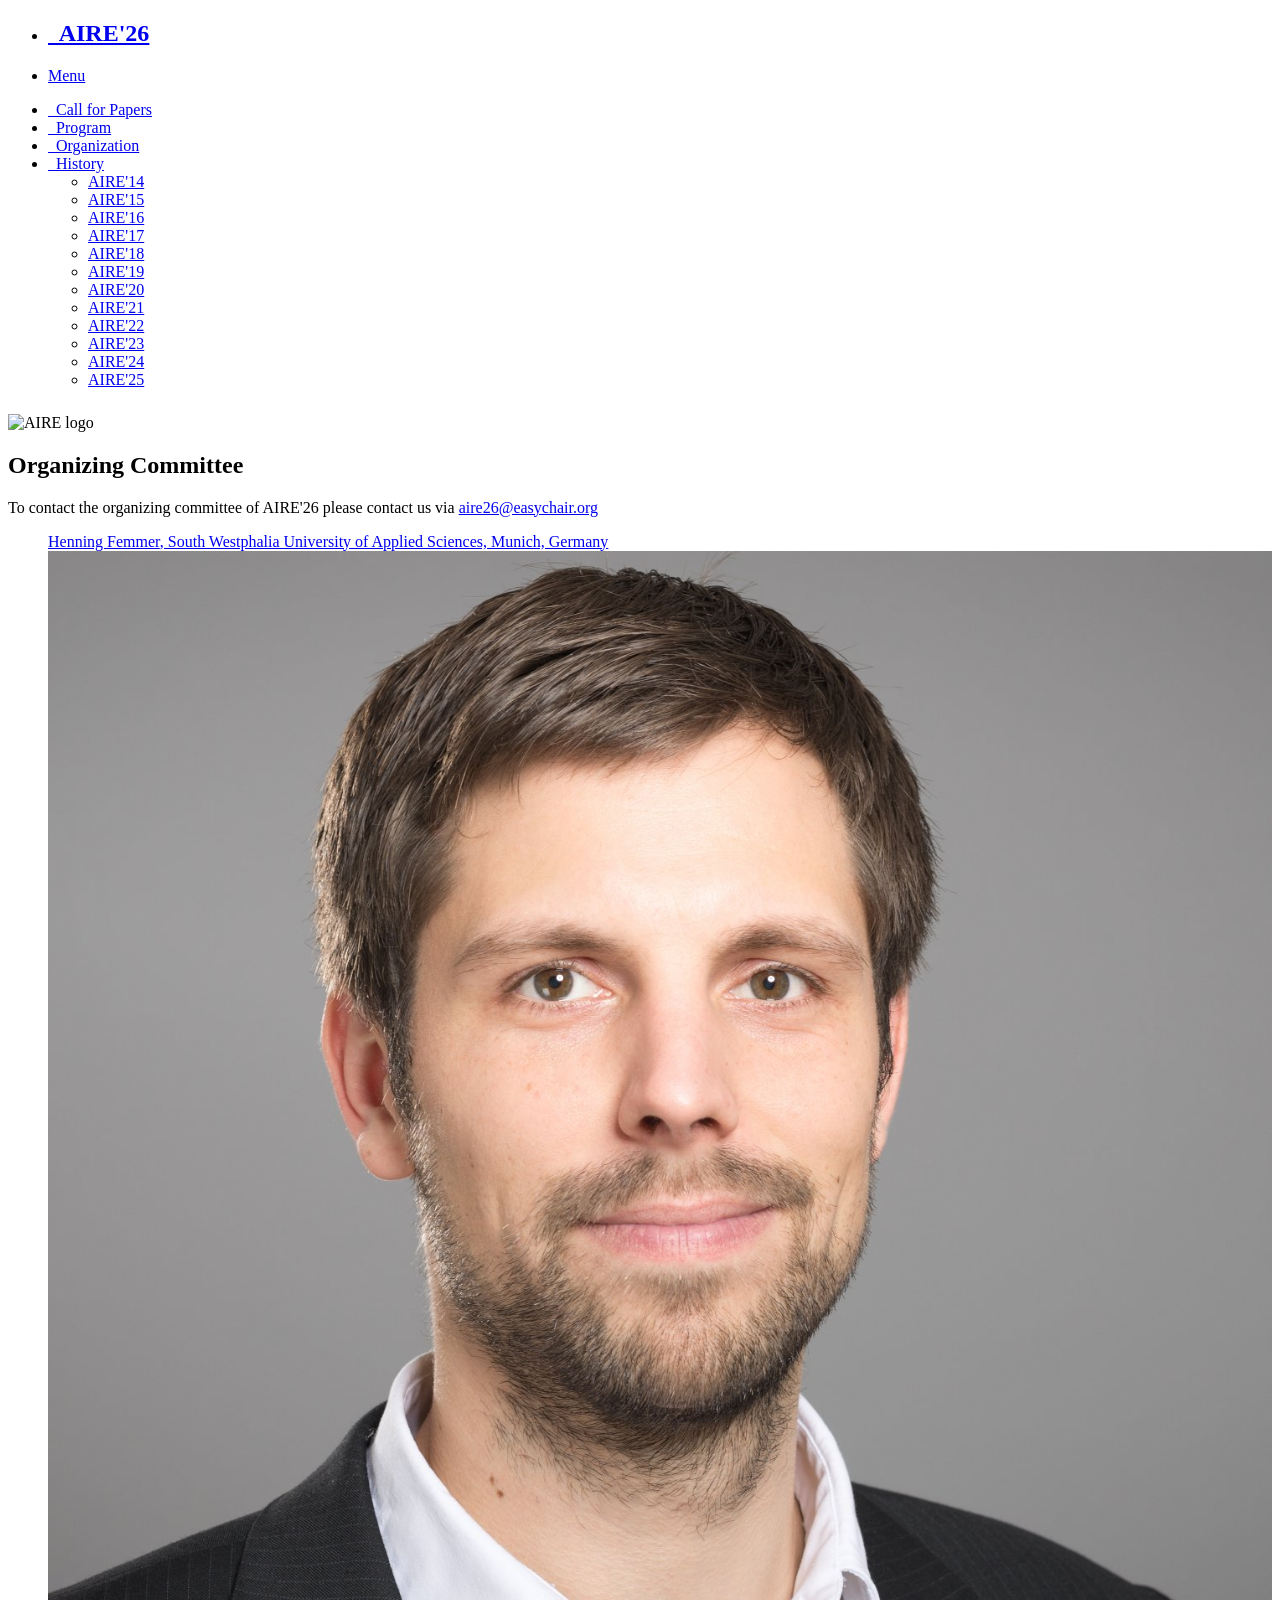
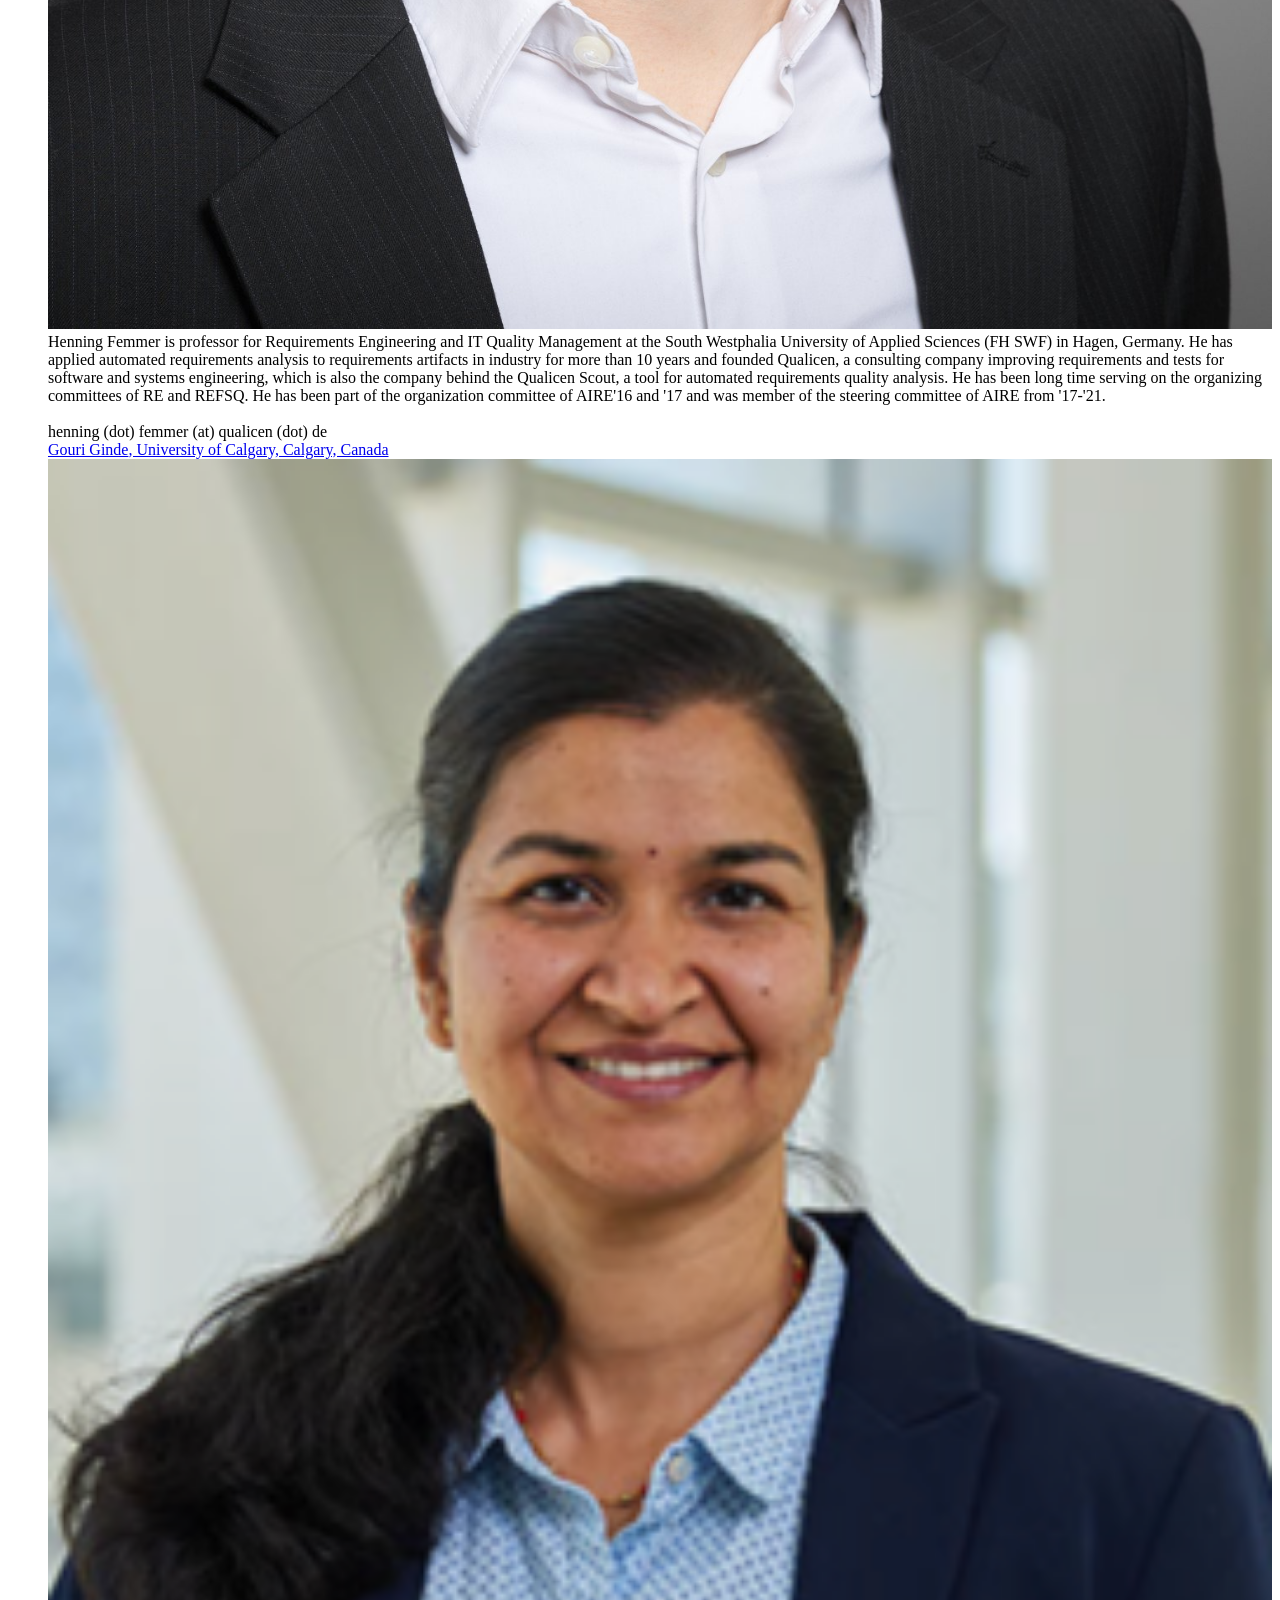
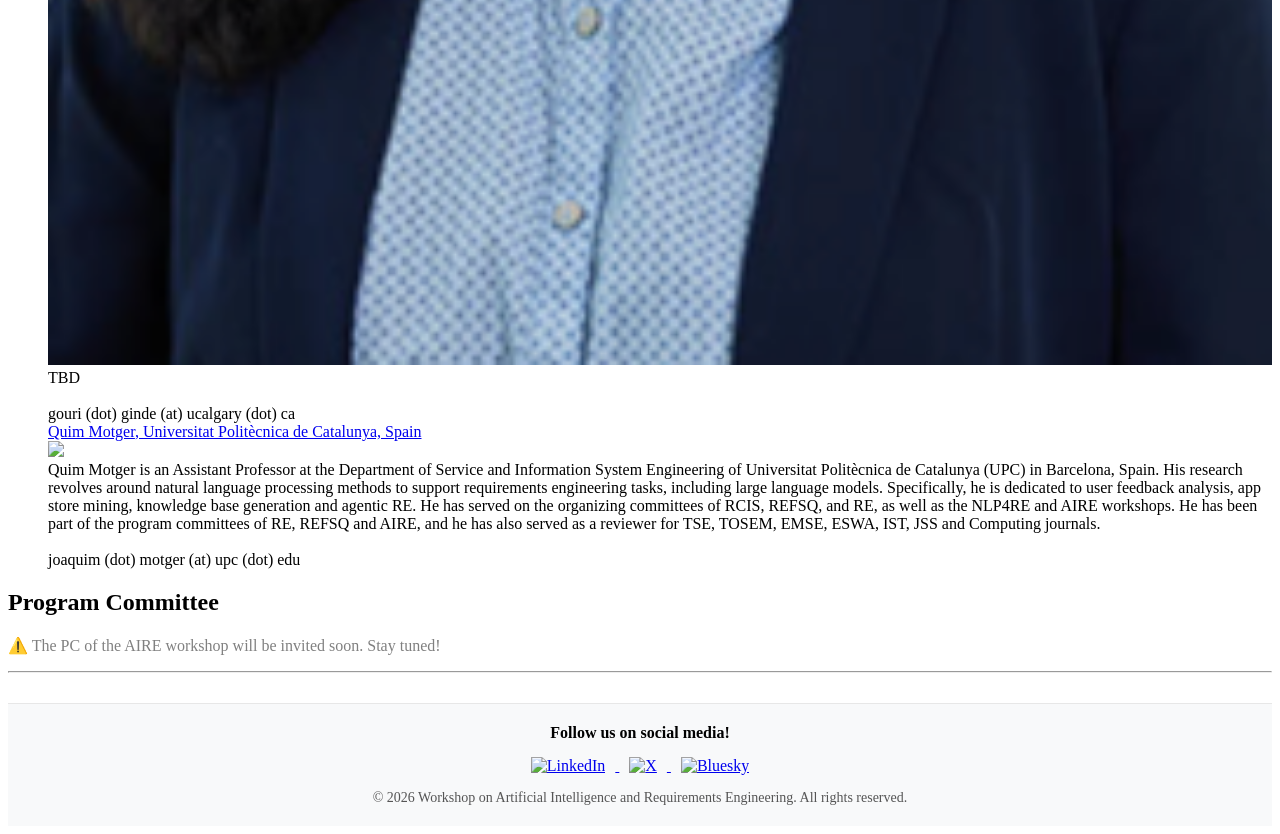
==== docs/organization.html @ 304548b9 "update info to AIRE 26" ====
<!doctype html>
<html lang="en">

<head>
  <meta charset="utf-8" />
  <meta name="viewport" content="width=device-width, initial-scale=1.0" />
  <title>AIRE'26: Twelfth International Workshop on Artificial Intelligence and Requirements Engineering</title>
  <link rel="stylesheet" href="css/foundation.css" />
  <link rel="stylesheet" href="css/foundation-icons.css" />
  <link rel="stylesheet" href="css/aire.css" />
  <script language="JavaScript">
    function mail() {
      var username = "aire26";
      var hostname = "easychair.org";
      var linktext = username + "@" + hostname;
      document.write("<a href='" + "mail" + "to:" + username + "@" + hostname + "'>" + linktext + "</a>");
    }
  </script>
</head>

<body>
  <nav class="row top-bar" data-topbar style="margin-bottom:25px;">
    <ul class="title-area">
      <li class="name">
        <h1><a href="index.html"><i class="fi-home"></i>&nbsp;&nbsp;AIRE'26</a></h1>
      </li>
      <li class="toggle-topbar menu-icon"><a href="#">Menu</a></li>
    </ul>

    <section class="top-bar-section">
      <ul class="right">
        <li class="active"><a href="paper.html"><i class="fi-page-edit"></i>&nbsp;&nbsp;Call for Papers</a></li>
        <li class="active"><a href="program.html"><i class="fi-projection-screen"></i>&nbsp;&nbsp;Program</a></li>
        <li class="active"><a href="organization.html"><i class="fi-torsos-all"></i>&nbsp;&nbsp;Organization</a></li>
        <li class="has-dropdown"><a href="#"><i class="fi-link"></i>&nbsp;&nbsp;History</a>
          <ul class="dropdown">
            <li class="active"><a href="http://sarec.nd.edu/ai4re/index.html" target="_blank">AIRE'14</a></li>
            <li class="active"><a href="http://sarec.nd.edu/aire15/index.html" target="_blank">AIRE'15</a></li>
            <li class="active"><a href="https://aire-ws.github.io/aire16/" target="_blank">AIRE'16</a></li>
            <li class="active"><a href="https://aire-ws.github.io/aire17/" target="_blank">AIRE'17</a></li>
            <li class="active"><a href="https://aire-ws.github.io/aire18/" target="_blank">AIRE'18</a></li>
            <li class="active"><a href="https://aire-ws.github.io/aire19/" target="_blank">AIRE'19</a></li>
            <li class="active"><a href="https://aire-ws.github.io/aire20/" target="_blank">AIRE'20</a></li>
            <li class="active"><a href="https://aire-ws.github.io/aire21/" target="_blank">AIRE'21</a></li>
            <li class="active"><a href="https://aire-ws.github.io/aire22/" target="_blank">AIRE'22</a></li>
            <li class="active"><a href="https://aire-ws.github.io/aire23/" target="_blank">AIRE'23</a></li>
            <li class="active"><a href="https://aire-ws.github.io/aire24/" target="_blank">AIRE'24</a></li>
            <li class="active"><a href="https://aire-ws.github.io/aire25/" target="_blank">AIRE'25</a></li>

          </ul>
        </li>
      </ul>
    </section>
  </nav>

  <div class="row">
    <div class="large-4 medium-7 columns">
      <img src="img/AIRE_1.png" alt="AIRE logo" />
    </div>


    <div class="large-8 medium-8 columns">
      <h2>Organizing Committee</h2>
	    <p>To contact the organizing committee of AIRE'26 please contact us via <script type="text/javascript">mail();</script></p>
      <dl class="accordion" data-accordion>
        
        <dd>
          <a href="#board1"><span class="name">Henning Femmer</span>, South Westphalia University of Applied Sciences, Munich, Germany</a>
          <div id="board1" class="content">
            <div class="row">
              <div class="large-4 medium-4 columns">
                <img src="img/femmer.jpg" width="100%" />
              </div>
              <div class="large-8 medium-8 columns">
                Henning Femmer is professor for Requirements Engineering and IT Quality Management at the South Westphalia University of Applied Sciences (FH SWF) in Hagen, Germany. He has applied automated requirements analysis to requirements artifacts in industry for more than 10 years and founded Qualicen, a consulting company improving requirements and tests for software and systems engineering, which is also the company behind the Qualicen Scout, a tool for automated requirements quality analysis. He has been long time serving on the organizing committees of RE and REFSQ. He has been part of the organization committee of AIRE'16 and '17 and was member of the steering committee of AIRE from '17-'21. 
                <br><br>
                <i class="fi-mail"></i> henning (dot) femmer (at) qualicen (dot) de</a>
              </div>
            </div>
          </div>
        </dd>

	<dd>
          <a href="#board2"><span class="name">Gouri Ginde</span>, University of Calgary, Calgary, Canada</a>
          <div id="board2" class="content">
            <div class="row">
              <div class="large-4 medium-4 columns">
                <img src="img/ginde.png" width="100%">
              </div>
              <div class="large-8 medium-8 columns">
                TBD
                <br><br>
                <i class="fi-mail"></i> gouri (dot) ginde (at) ucalgary (dot) ca
              </div>
            </div>
          </div>
        </dd>

	<dd>
          <a href="#board3"><span class="name">Quim Motger</span>, Universitat Politècnica de Catalunya, Spain</a>
          <div id="board3" class="content">
            <div class="row">
              <div class="large-4 medium-4 columns">
                <img src="img/quim-motger.jpg" width="100%" />
              </div>
              <div class="large-8 medium-8 columns">
                Quim Motger is an Assistant Professor at the Department of Service and Information System Engineering of Universitat Politècnica de Catalunya (UPC) in Barcelona, Spain. His research revolves around natural language processing methods to support requirements engineering tasks, including large language models. Specifically, he is dedicated to user feedback analysis, app store mining, knowledge base generation and agentic RE. He has served on the organizing committees of RCIS, REFSQ, and RE, as well as the NLP4RE and AIRE workshops. He has been part of the program committees of RE, REFSQ and AIRE, and he has also served as a reviewer for TSE, TOSEM, EMSE, ESWA, IST, JSS and Computing journals. 
                <br><br>
                <i class="fi-mail"></i> joaquim (dot) motger (at) upc (dot) edu</a>
              </div>
            </div>
          </div>
        </dd>

      </dl>

      <h2>Program Committee </h2>

      <p style="color:grey;">⚠️ The PC of the AIRE workshop will be invited soon. Stay tuned!</p>

      <!--p style="color: grey; font-style: italic;">The program committee will be announced soon. Stay tuned!</p-->

      <!--dl class="accordion-like-list" data-accordion>
      <dd><span class="name">Tobias Hey</span>, Karlsruhe Institute of Technology (KIT), Germany</dd>
      <dd><span class="name">Muhammad Abbas</span>, RISE Research Institutes of Sweden, Sweden</dd>
      <dd><span class="name">Parisa Elahidoost</span>, fortiss, Germany</dd>
      <dd><span class="name">Marc Oriol</span>, Universitat Politècnica de Catalunya, Spain</dd>
      <dd><span class="name">Saad Ezzini</span>, King Fahd University of Petroleum and Minerals, Saudi Arabia</dd>
      <dd><span class="name">Fabiano Dalpiaz</span>, Utrecht University, Netherlands</dd>
      <dd><span class="name">Andreas Vogelsang</span>, University of Cologne, Germany</dd>
      <dd><span class="name">Travis Breaux</span>, Carnegie Mellon University, USA</dd>
      <dd><span class="name">Vijayanta Jain</span>, University of Maine, USA</dd>
      <dd><span class="name">Maleknaz Nayebi</span>, York University, Canada</dd>
      <dd><span class="name">Neil Ernst</span>, University of Victoria, Canada</dd>
      <dd><span class="name">Sai Teja Peddinti</span>, New York University, Polytechnic School of Engineering, USA</dd>
      <dd><span class="name">Xavier Franch</span>, Universitat Politècnica de Catalunya, Spain</dd>
      <dd><span class="name">Sara Haghighi</span>, University of Maine, USA</dd>
      <dd><span class="name">José Raúl Romero</span>, University of Cordoba, Spain</dd>
      <dd><span class="name">Waleed Abdeen</span>, Blekinge Institute of Technology, Sweden</dd>
      <dd><span class="name">Seok-Won Lee</span>, Ajou University, South Korea</dd>
      <dd><span class="name">Henning Femmer</span>, South Westphalia University of Applied Sciences, Germany</dd>
      <dd><span class="name">Ashley van Can</span>, Utrecht University, Netherlands</dd>
      </dl-->
      <!--p>In case you are also interested in serving as a program committee member, reach out to us via
        <script type="text/javascript">mail();</script>.
    </p-->
    </div>
  </div>
  <hr>
  <footer style="background-color:#f8f9fa;padding:20px;text-align:center;border-top:1px solid #e7e7e7;margin-top:30px;">
	  <div style="margin-bottom:15px;">
	    <span style="font-size:16px;font-weight:bold;">Follow us on social media!</span>
	  </div>
	  <div style="margin-bottom:15px;">
	    <a href="https://www.linkedin.com/company/106103729/" target="_blank">
	      <img src="img/linkedin-logo.webp" alt="LinkedIn" style="height:30px;margin:0 10px;">
	    </a>
	    <a href="https://x.com/AIRE_WS" target="_blank">
	      <img src="img/x-logo.png" alt="X" style="height:30px;margin:0 10px;">
	    </a>
	    <a href="https://bsky.app/profile/aire-ws.bsky.social" target="_blank">
	      <img src="img/bluesky-logo.png" alt="Bluesky" style="height:30px;margin:0 10px;">
	    </a>
	  </div>
	  <div style="font-size:14px;color:#555;">
	    &copy; 2026 Workshop on Artificial Intelligence and Requirements Engineering. All rights reserved.
	  </div>
	</footer>
  <script src="js/vendor/jquery.js"></script>
  <script src="js/foundation.min.js"></script>
  <script>
    $(document).foundation();
  </script>
</body>

</html>
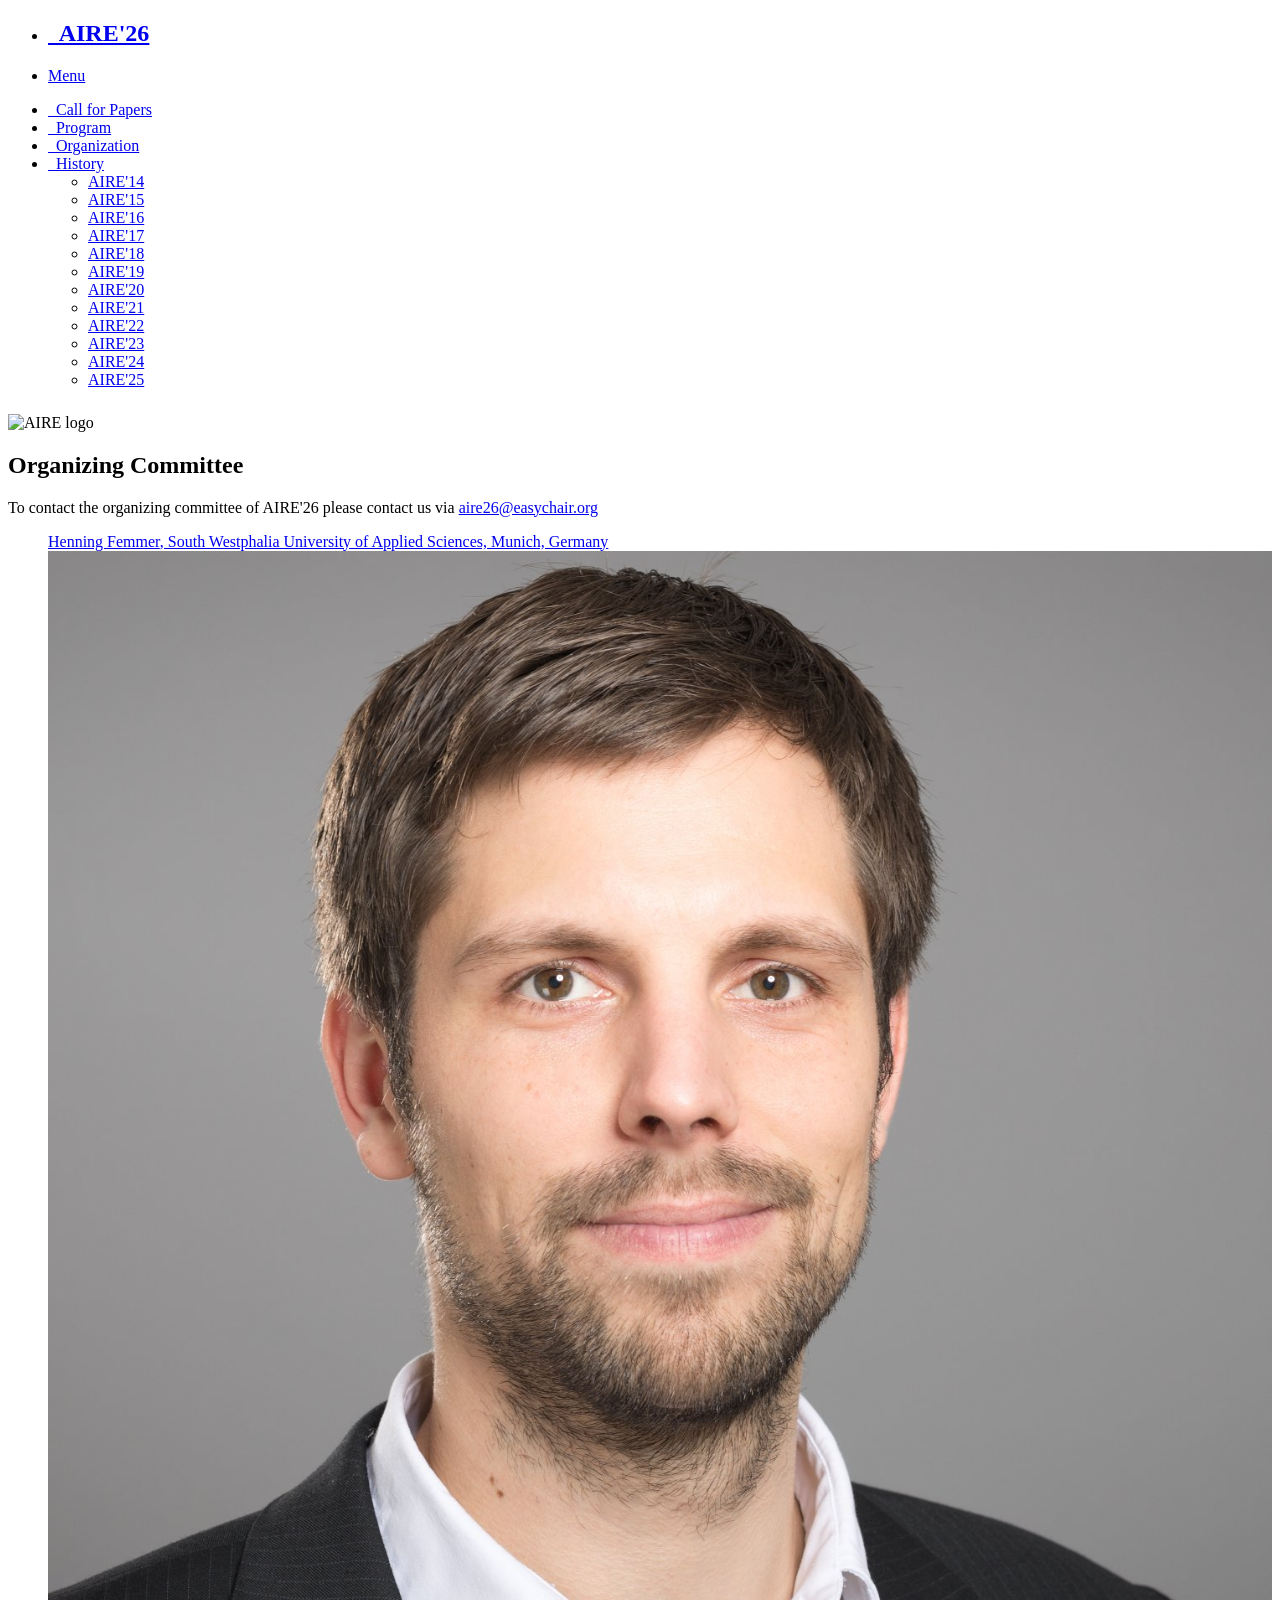
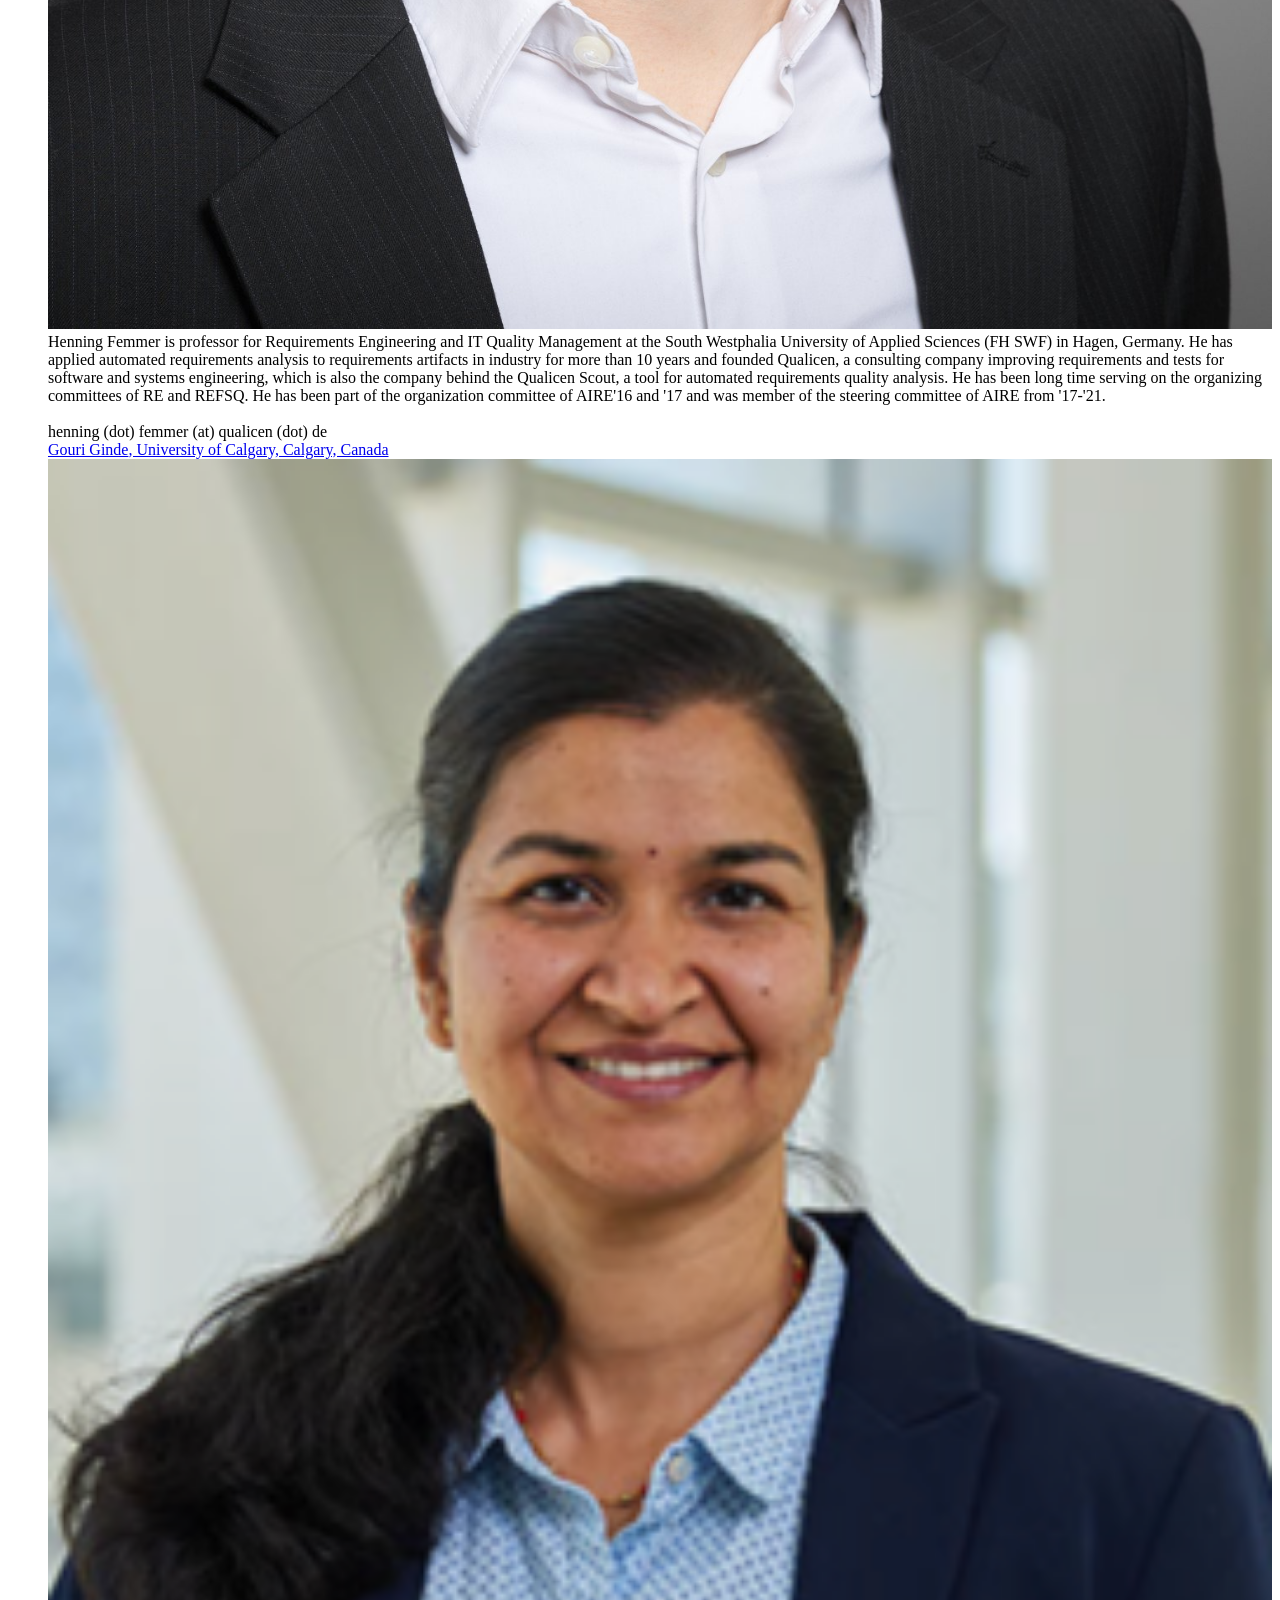
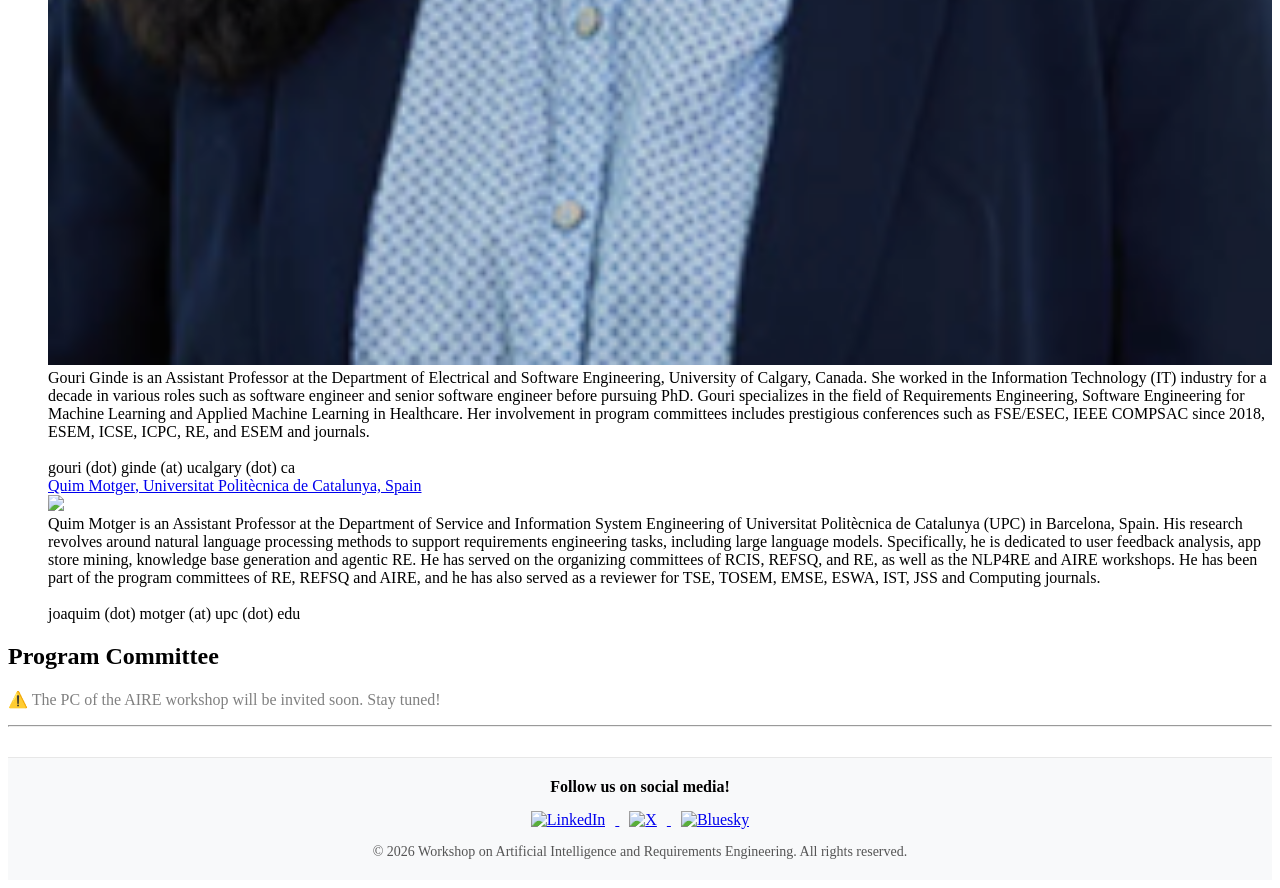
==== commit badad659: "update Gouri's bio" ====
--- a/docs/organization.html
+++ b/docs/organization.html
@@ -88,7 +88,7 @@
                 <img src="img/ginde.png" width="100%">
               </div>
               <div class="large-8 medium-8 columns">
-                TBD
+                Gouri Ginde is an Assistant Professor at the Department of Electrical and Software Engineering, University of Calgary, Canada. She worked in the Information Technology (IT) industry for a decade in various roles such as software engineer and senior software engineer before pursuing PhD. Gouri specializes in the field of  Requirements Engineering, Software Engineering for Machine Learning and Applied Machine Learning in Healthcare. Her involvement in program committees includes prestigious conferences such as FSE/ESEC, IEEE COMPSAC since 2018, ESEM, ICSE, ICPC, RE, and ESEM and journals.
                 <br><br>
                 <i class="fi-mail"></i> gouri (dot) ginde (at) ucalgary (dot) ca
               </div>
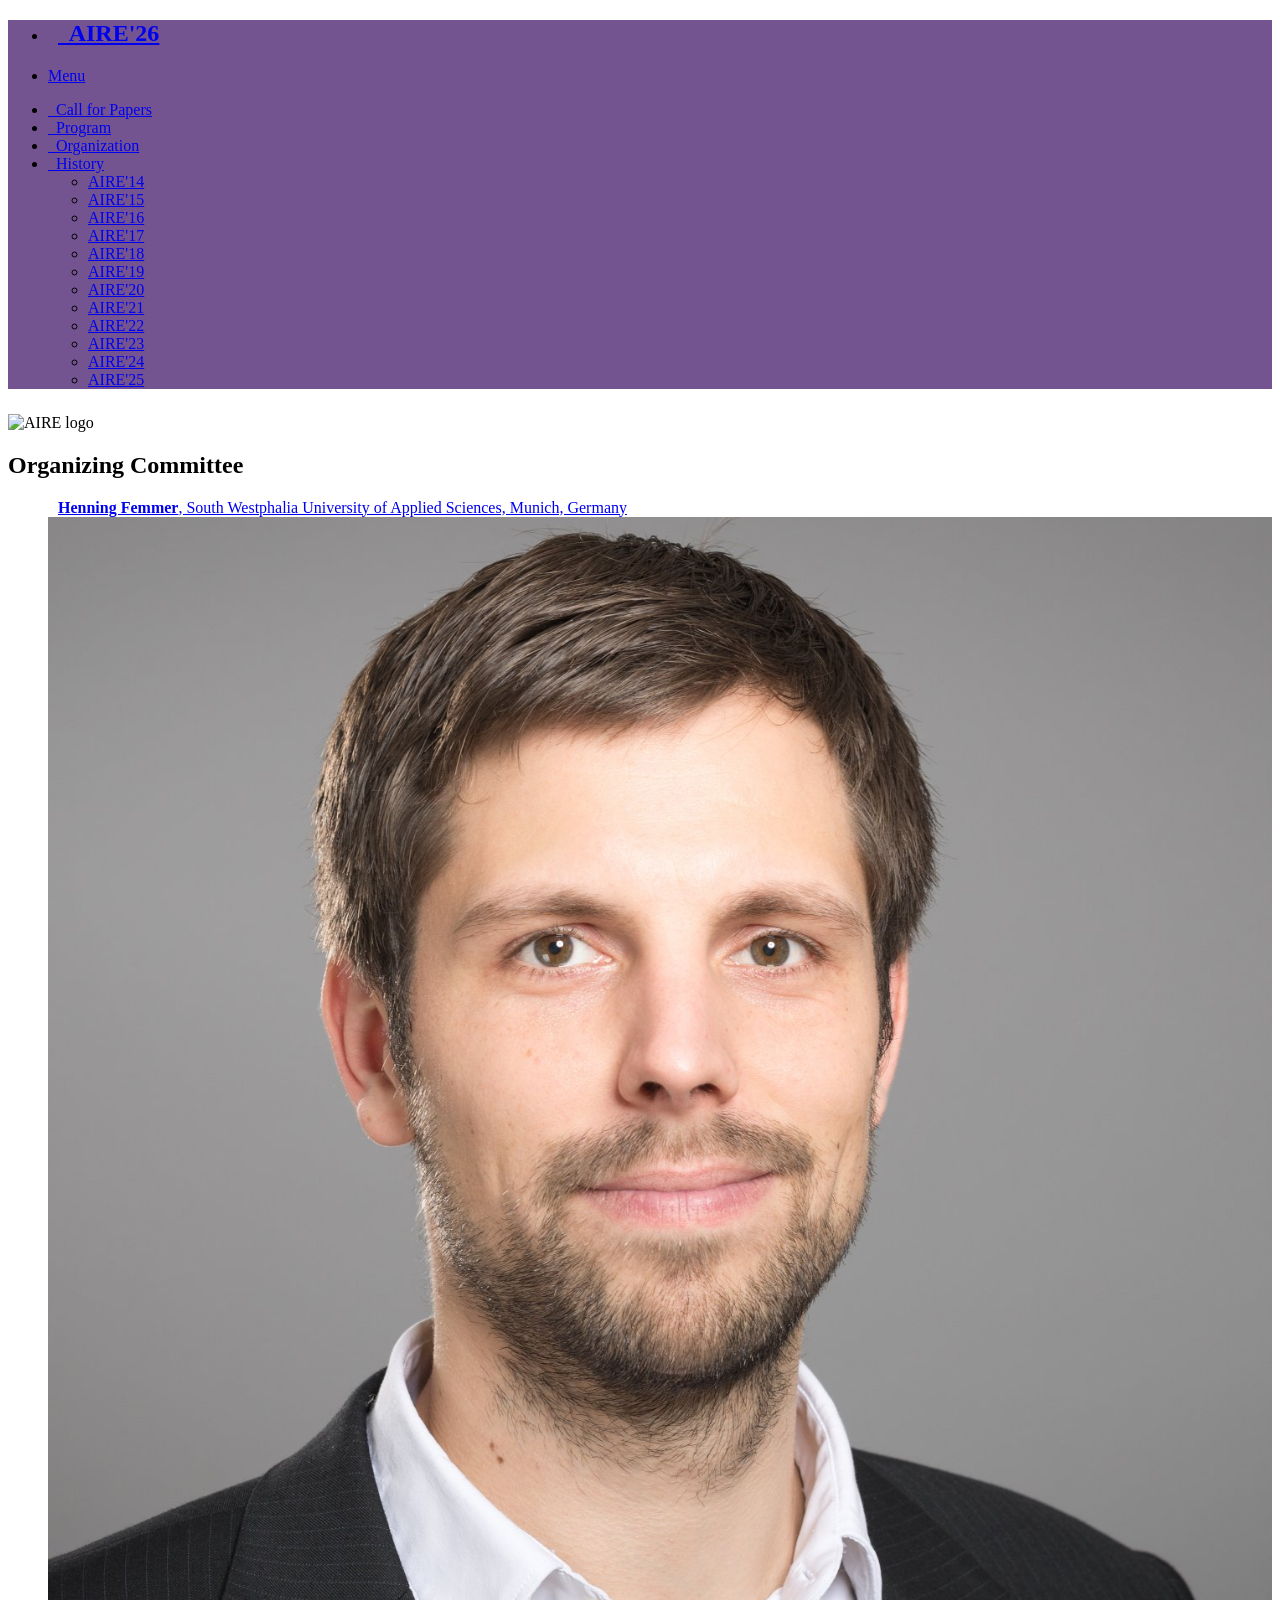
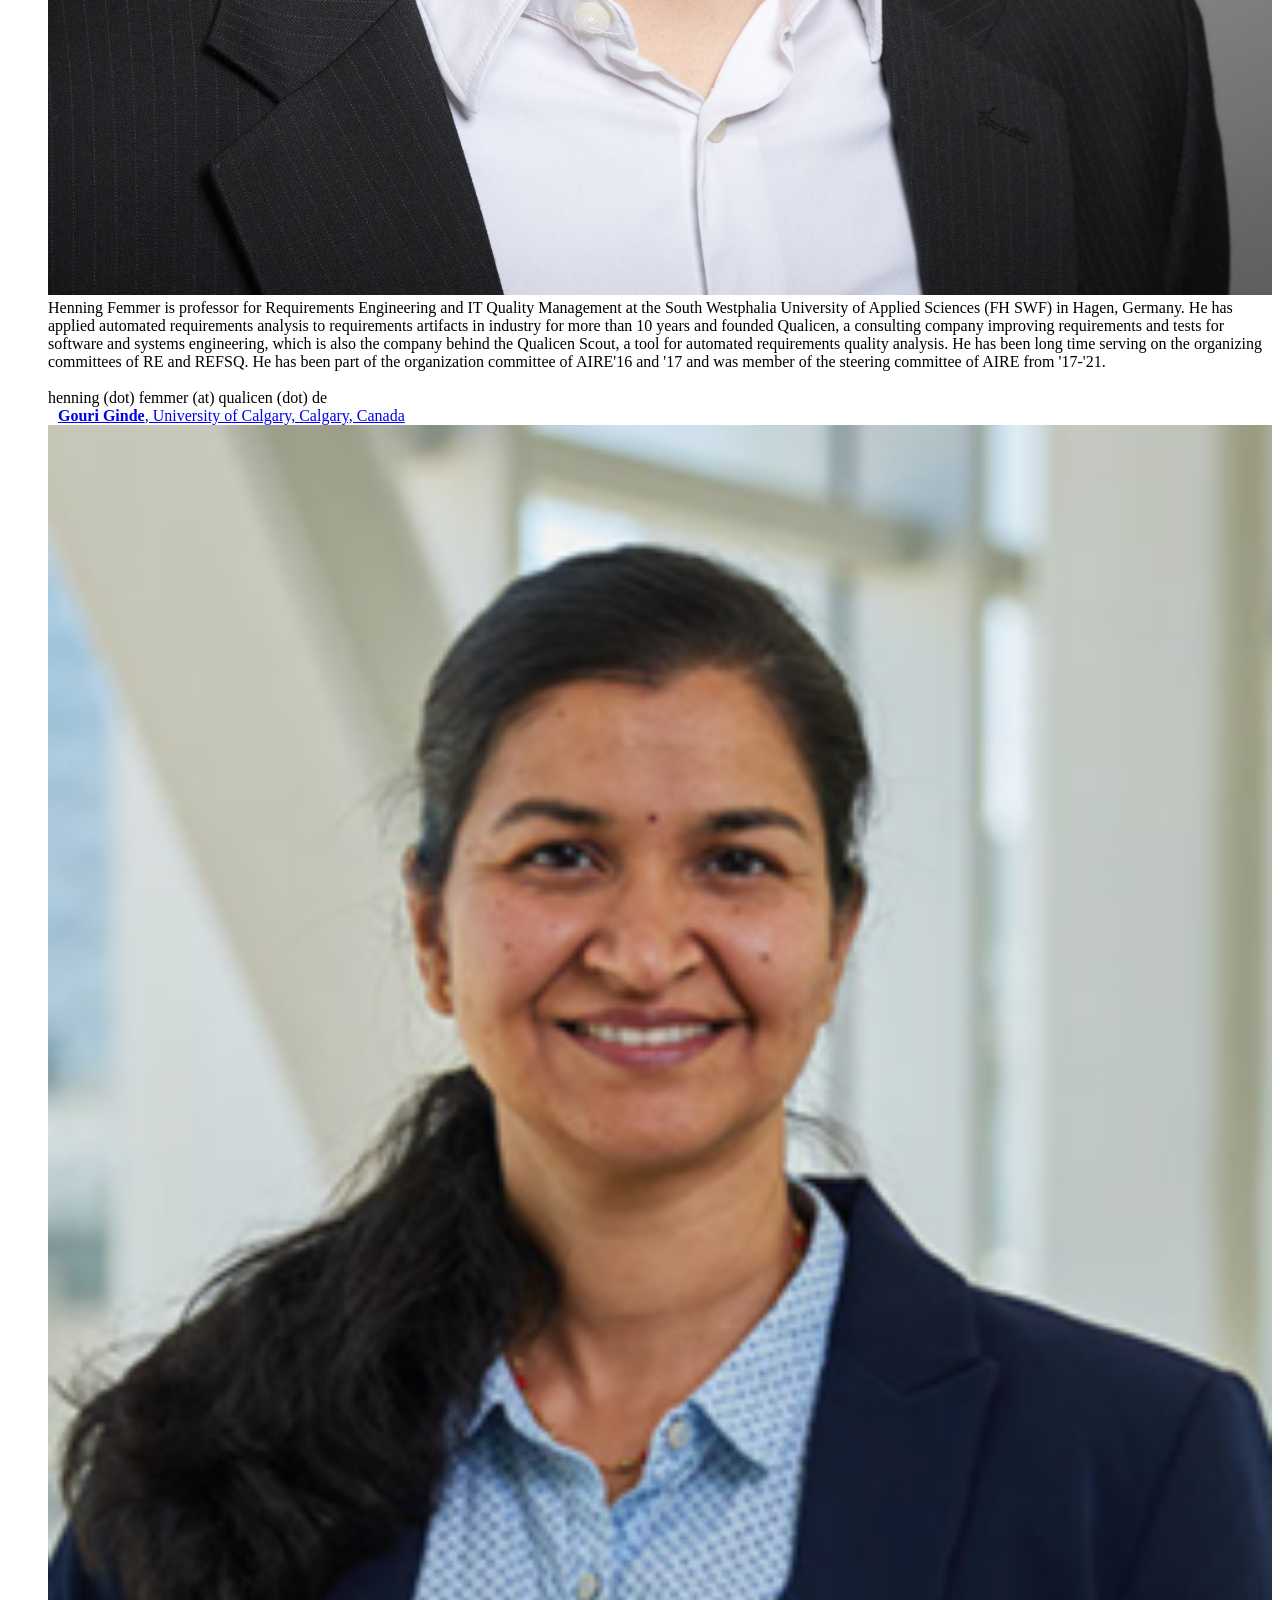
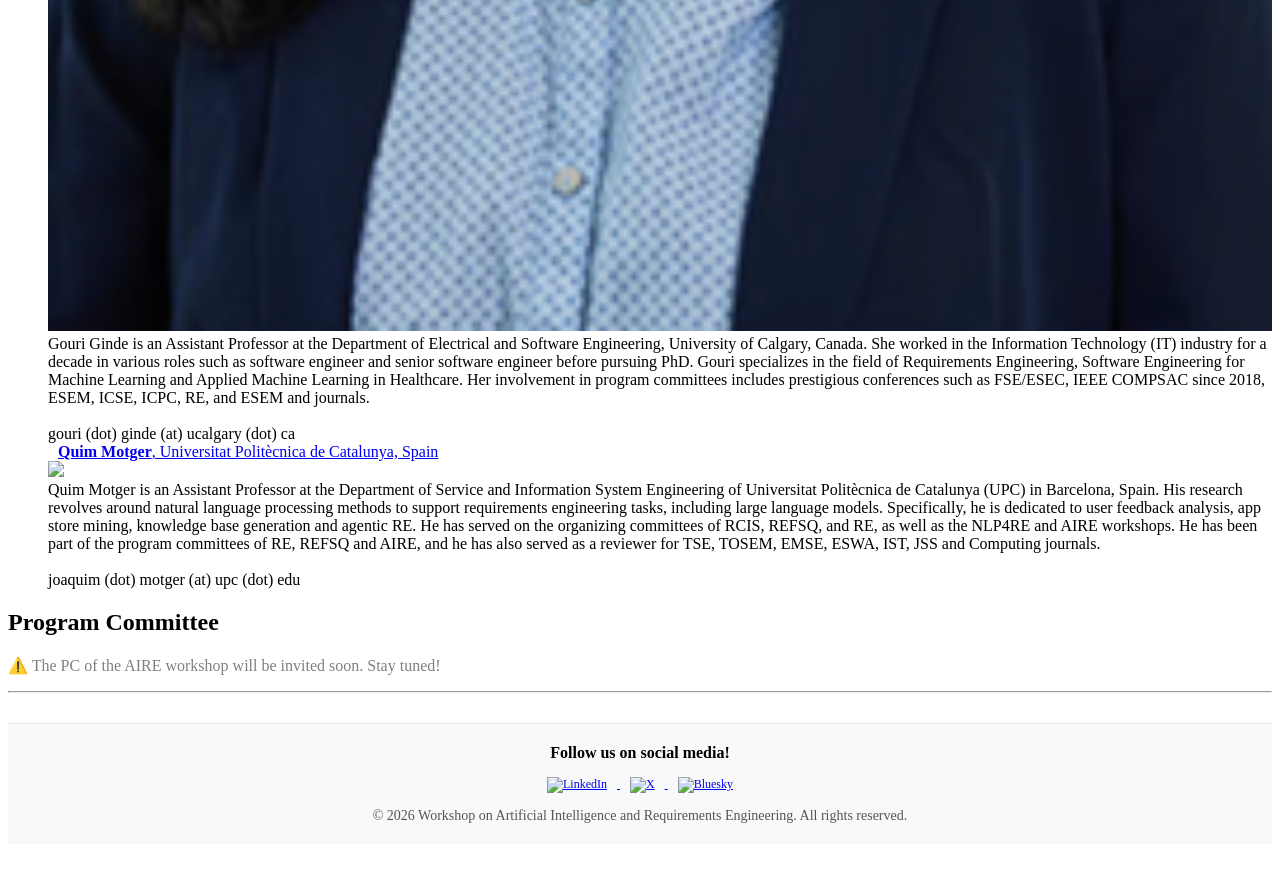
==== commit f0b481f7: "update CfP after acceptance" ====
--- a/docs/organization.html
+++ b/docs/organization.html
@@ -61,18 +61,25 @@
 
     <div class="large-8 medium-8 columns">
       <h2>Organizing Committee</h2>
-	    <p>To contact the organizing committee of AIRE'26 please contact us via <script type="text/javascript">mail();</script></p>
+      <!--p>To contact the organizing committee of AIRE'26 please contact us via <script type="text/javascript">mail();</script></p>-->
       <dl class="accordion" data-accordion>
-        
+
         <dd>
-          <a href="#board1"><span class="name">Henning Femmer</span>, South Westphalia University of Applied Sciences, Munich, Germany</a>
+          <a href="#board1"><span class="name">Henning Femmer</span>, South Westphalia University of Applied Sciences,
+            Munich, Germany</a>
           <div id="board1" class="content">
             <div class="row">
               <div class="large-4 medium-4 columns">
                 <img src="img/femmer.jpg" width="100%" />
               </div>
               <div class="large-8 medium-8 columns">
-                Henning Femmer is professor for Requirements Engineering and IT Quality Management at the South Westphalia University of Applied Sciences (FH SWF) in Hagen, Germany. He has applied automated requirements analysis to requirements artifacts in industry for more than 10 years and founded Qualicen, a consulting company improving requirements and tests for software and systems engineering, which is also the company behind the Qualicen Scout, a tool for automated requirements quality analysis. He has been long time serving on the organizing committees of RE and REFSQ. He has been part of the organization committee of AIRE'16 and '17 and was member of the steering committee of AIRE from '17-'21. 
+                Henning Femmer is professor for Requirements Engineering and IT Quality Management at the South
+                Westphalia University of Applied Sciences (FH SWF) in Hagen, Germany. He has applied automated
+                requirements analysis to requirements artifacts in industry for more than 10 years and founded Qualicen,
+                a consulting company improving requirements and tests for software and systems engineering, which is
+                also the company behind the Qualicen Scout, a tool for automated requirements quality analysis. He has
+                been long time serving on the organizing committees of RE and REFSQ. He has been part of the
+                organization committee of AIRE'16 and '17 and was member of the steering committee of AIRE from '17-'21.
                 <br><br>
                 <i class="fi-mail"></i> henning (dot) femmer (at) qualicen (dot) de</a>
               </div>
@@ -80,7 +87,7 @@
           </div>
         </dd>
 
-	<dd>
+        <dd>
           <a href="#board2"><span class="name">Gouri Ginde</span>, University of Calgary, Calgary, Canada</a>
           <div id="board2" class="content">
             <div class="row">
@@ -88,7 +95,12 @@
                 <img src="img/ginde.png" width="100%">
               </div>
               <div class="large-8 medium-8 columns">
-                Gouri Ginde is an Assistant Professor at the Department of Electrical and Software Engineering, University of Calgary, Canada. She worked in the Information Technology (IT) industry for a decade in various roles such as software engineer and senior software engineer before pursuing PhD. Gouri specializes in the field of  Requirements Engineering, Software Engineering for Machine Learning and Applied Machine Learning in Healthcare. Her involvement in program committees includes prestigious conferences such as FSE/ESEC, IEEE COMPSAC since 2018, ESEM, ICSE, ICPC, RE, and ESEM and journals.
+                Gouri Ginde is an Assistant Professor at the Department of Electrical and Software Engineering,
+                University of Calgary, Canada. She worked in the Information Technology (IT) industry for a decade in
+                various roles such as software engineer and senior software engineer before pursuing PhD. Gouri
+                specializes in the field of Requirements Engineering, Software Engineering for Machine Learning and
+                Applied Machine Learning in Healthcare. Her involvement in program committees includes prestigious
+                conferences such as FSE/ESEC, IEEE COMPSAC since 2018, ESEM, ICSE, ICPC, RE, and ESEM and journals.
                 <br><br>
                 <i class="fi-mail"></i> gouri (dot) ginde (at) ucalgary (dot) ca
               </div>
@@ -96,7 +108,7 @@
           </div>
         </dd>
 
-	<dd>
+        <dd>
           <a href="#board3"><span class="name">Quim Motger</span>, Universitat Politècnica de Catalunya, Spain</a>
           <div id="board3" class="content">
             <div class="row">
@@ -104,7 +116,13 @@
                 <img src="img/quim-motger.jpg" width="100%" />
               </div>
               <div class="large-8 medium-8 columns">
-                Quim Motger is an Assistant Professor at the Department of Service and Information System Engineering of Universitat Politècnica de Catalunya (UPC) in Barcelona, Spain. His research revolves around natural language processing methods to support requirements engineering tasks, including large language models. Specifically, he is dedicated to user feedback analysis, app store mining, knowledge base generation and agentic RE. He has served on the organizing committees of RCIS, REFSQ, and RE, as well as the NLP4RE and AIRE workshops. He has been part of the program committees of RE, REFSQ and AIRE, and he has also served as a reviewer for TSE, TOSEM, EMSE, ESWA, IST, JSS and Computing journals. 
+                Quim Motger is an Assistant Professor at the Department of Service and Information System Engineering of
+                Universitat Politècnica de Catalunya (UPC) in Barcelona, Spain. His research revolves around natural
+                language processing methods to support requirements engineering tasks, including large language models.
+                Specifically, he is dedicated to user feedback analysis, app store mining, knowledge base generation and
+                agentic RE. He has served on the organizing committees of RCIS, REFSQ, and RE, as well as the NLP4RE and
+                AIRE workshops. He has been part of the program committees of RE, REFSQ and AIRE, and he has also served
+                as a reviewer for TSE, TOSEM, EMSE, ESWA, IST, JSS and Computing journals.
                 <br><br>
                 <i class="fi-mail"></i> joaquim (dot) motger (at) upc (dot) edu</a>
               </div>
@@ -148,24 +166,24 @@
   </div>
   <hr>
   <footer style="background-color:#f8f9fa;padding:20px;text-align:center;border-top:1px solid #e7e7e7;margin-top:30px;">
-	  <div style="margin-bottom:15px;">
-	    <span style="font-size:16px;font-weight:bold;">Follow us on social media!</span>
-	  </div>
-	  <div style="margin-bottom:15px;">
-	    <a href="https://www.linkedin.com/company/106103729/" target="_blank">
-	      <img src="img/linkedin-logo.webp" alt="LinkedIn" style="height:30px;margin:0 10px;">
-	    </a>
-	    <a href="https://x.com/AIRE_WS" target="_blank">
-	      <img src="img/x-logo.png" alt="X" style="height:30px;margin:0 10px;">
-	    </a>
-	    <a href="https://bsky.app/profile/aire-ws.bsky.social" target="_blank">
-	      <img src="img/bluesky-logo.png" alt="Bluesky" style="height:30px;margin:0 10px;">
-	    </a>
-	  </div>
-	  <div style="font-size:14px;color:#555;">
-	    &copy; 2026 Workshop on Artificial Intelligence and Requirements Engineering. All rights reserved.
-	  </div>
-	</footer>
+    <div style="margin-bottom:15px;">
+      <span style="font-size:16px;font-weight:bold;">Follow us on social media!</span>
+    </div>
+    <div style="margin-bottom:15px;">
+      <a href="https://www.linkedin.com/company/106103729/" target="_blank">
+        <img src="img/linkedin-logo.webp" alt="LinkedIn" style="height:30px;margin:0 10px;">
+      </a>
+      <a href="https://x.com/AIRE_WS" target="_blank">
+        <img src="img/x-logo.png" alt="X" style="height:30px;margin:0 10px;">
+      </a>
+      <a href="https://bsky.app/profile/aire-ws.bsky.social" target="_blank">
+        <img src="img/bluesky-logo.png" alt="Bluesky" style="height:30px;margin:0 10px;">
+      </a>
+    </div>
+    <div style="font-size:14px;color:#555;">
+      &copy; 2026 Workshop on Artificial Intelligence and Requirements Engineering. All rights reserved.
+    </div>
+  </footer>
   <script src="js/vendor/jquery.js"></script>
   <script src="js/foundation.min.js"></script>
   <script>
@@ -173,4 +191,4 @@
   </script>
 </body>
 
-</html>
+</html>
--- a/docs/css/aire.css
+++ b/docs/css/aire.css
@@ -0,0 +1,270 @@
+.top-bar {
+	background-color: #735491;
+}
+
+.top-bar-section li:not(.has-form) a:not(.button) {
+	background-color: #735491;
+}
+
+footer {
+	margin-bottom: 30px;
+	text-align: center;
+	font-size: 12px;
+}
+
+.accordion-like-list dd {
+	display: block;
+	margin-bottom: 0 !important;
+	background: #efefef;
+	color: #222222;
+	padding: 0.5rem;
+	display: block;
+	font-family: "Helvetica Neue", "Helvetica", Helvetica, Arial, sans-serif;
+	font-size: 1rem;
+}
+
+.name {
+	padding-left: 10px;
+	font-weight: bold;
+}
+
+.leftpane {
+	background-color: #cccccc;
+}
+
+/* Program page specific styles */
+.schedule {
+	font-size: 10pt;
+	margin-top: 0;
+	margin-bottom: 8px;
+	line-height: 120%;
+}
+
+.last {
+	margin-bottom: 1.5em;
+}
+
+.time-range {
+	font-size: 10pt;
+	text-align: right;
+}
+
+@media only screen and (min-width: 641px) {
+	.time-range {
+		font-size: 10pt;
+	}
+}
+
+.keynote-container {
+	display: flex;
+	align-items: flex-start;
+	gap: 20px;
+	margin-bottom: 20px;
+}
+
+.keynote-image {
+	flex-shrink: 0;
+	width: 120px;
+}
+
+.keynote-image img {
+	width: 100%;
+	height: auto;
+	border-radius: 8px;
+}
+
+.keynote-content {
+	flex: 1;
+}
+
+.keynote-speaker {
+	font-size: 18px;
+	font-weight: 600;
+	color: #333;
+	margin-bottom: 8px;
+}
+
+.keynote-title {
+	font-size: 16px;
+	font-weight: 500;
+	color: #666;
+	margin-bottom: 15px;
+	line-height: 1.4;
+}
+
+@media only screen and (max-width: 640px) {
+	.keynote-container {
+		flex-direction: column;
+		align-items: center;
+		text-align: center;
+	}
+
+	.keynote-image {
+		width: 100px;
+		margin-bottom: 15px;
+	}
+}
+
+.program-info-card {
+	background: #fff;
+	border-radius: 12px;
+	box-shadow: 0 2px 12px rgba(0, 0, 0, 0.07);
+	padding: 22px 32px 22px 32px;
+	margin-bottom: 22px;
+	margin-top: 10px;
+	max-width: 700px;
+}
+
+.program-details {
+	margin-bottom: 2px;
+}
+
+.program-date-location {
+	display: flex;
+	flex-wrap: wrap;
+	gap: 18px;
+	font-size: 1.1em;
+	color: #2c3e50;
+	margin-bottom: 2px;
+}
+
+.program-date i,
+.program-location i {
+	color: #735491;
+	margin-right: 5px;
+}
+
+.program-registration-link {
+	font-size: 1.1em;
+	color: #2c3e50;
+}
+
+.program-registration-link i {
+	color: #735491;
+	margin-right: 5px;
+}
+
+.program-mainconf-label {
+	font-weight: 500;
+	color: #555;
+	margin-right: 6px;
+}
+
+.program-mainconf-title {
+	font-weight: 600;
+	color: #735491;
+}
+
+.program-schedule {
+	margin-top: 10px;
+}
+
+.schedule-title {
+	font-size: 1.15em;
+	font-weight: 600;
+	margin-bottom: 1px;
+	color: #333;
+}
+
+.schedule-timeline {
+	list-style: none;
+	padding: 0;
+	margin: 0;
+	border-left: 3px solid #735491;
+}
+
+.schedule-timeline li {
+	position: relative;
+	margin-bottom: 18px;
+	padding-left: 22px;
+}
+
+.schedule-timeline li:before {
+	content: '';
+	position: absolute;
+	left: -8px;
+	top: 6px;
+	width: 12px;
+	height: 12px;
+	background: #fff;
+	border: 3px solid #735491;
+	border-radius: 50%;
+	z-index: 1;
+}
+
+.schedule-time {
+	font-weight: 500;
+	color: #735491;
+	margin-right: 10px;
+	min-width: 70px;
+	display: inline-block;
+}
+
+.schedule-session {
+	font-weight: 500;
+	color: #222;
+}
+
+.schedule-sub {
+	list-style: none;
+	padding-left: 0;
+	margin: 6px 0 0 0;
+}
+
+.schedule-sub li {
+	font-size: 0.98em;
+	color: #555;
+	margin-bottom: 2px;
+	padding-left: 0;
+}
+
+.schedule-break {
+	color: #888 !important;
+	font-style: italic;
+	font-weight: 400 !important;
+}
+
+.schedule-break .schedule-time {
+	color: #888 !important;
+}
+
+.schedule-session-header {
+	font-size: 1.1em;
+	font-weight: 600;
+	color: #735491;
+	margin: 10px 0 10px 0;
+	padding: 8px 12px;
+	background: #f8f9fa;
+	border-left: 4px solid #735491;
+	border-radius: 4px;
+}
+
+.schedule-event {
+	margin-bottom: 12px;
+}
+
+.schedule-session {
+	margin-bottom: 8px;
+}
+
+@media only screen and (max-width: 640px) {
+	.program-info-card {
+		padding: 16px 8px 12px 8px;
+		max-width: 100%;
+	}
+
+	.program-date-location {
+		flex-direction: column;
+		gap: 4px;
+	}
+}
+
+
+.page-limit {
+	font-style: italic;
+	font-weight: normal;
+	margin: 0 4px;
+	color: #666;
+	text-transform: none;
+	letter-spacing: normal;
+}
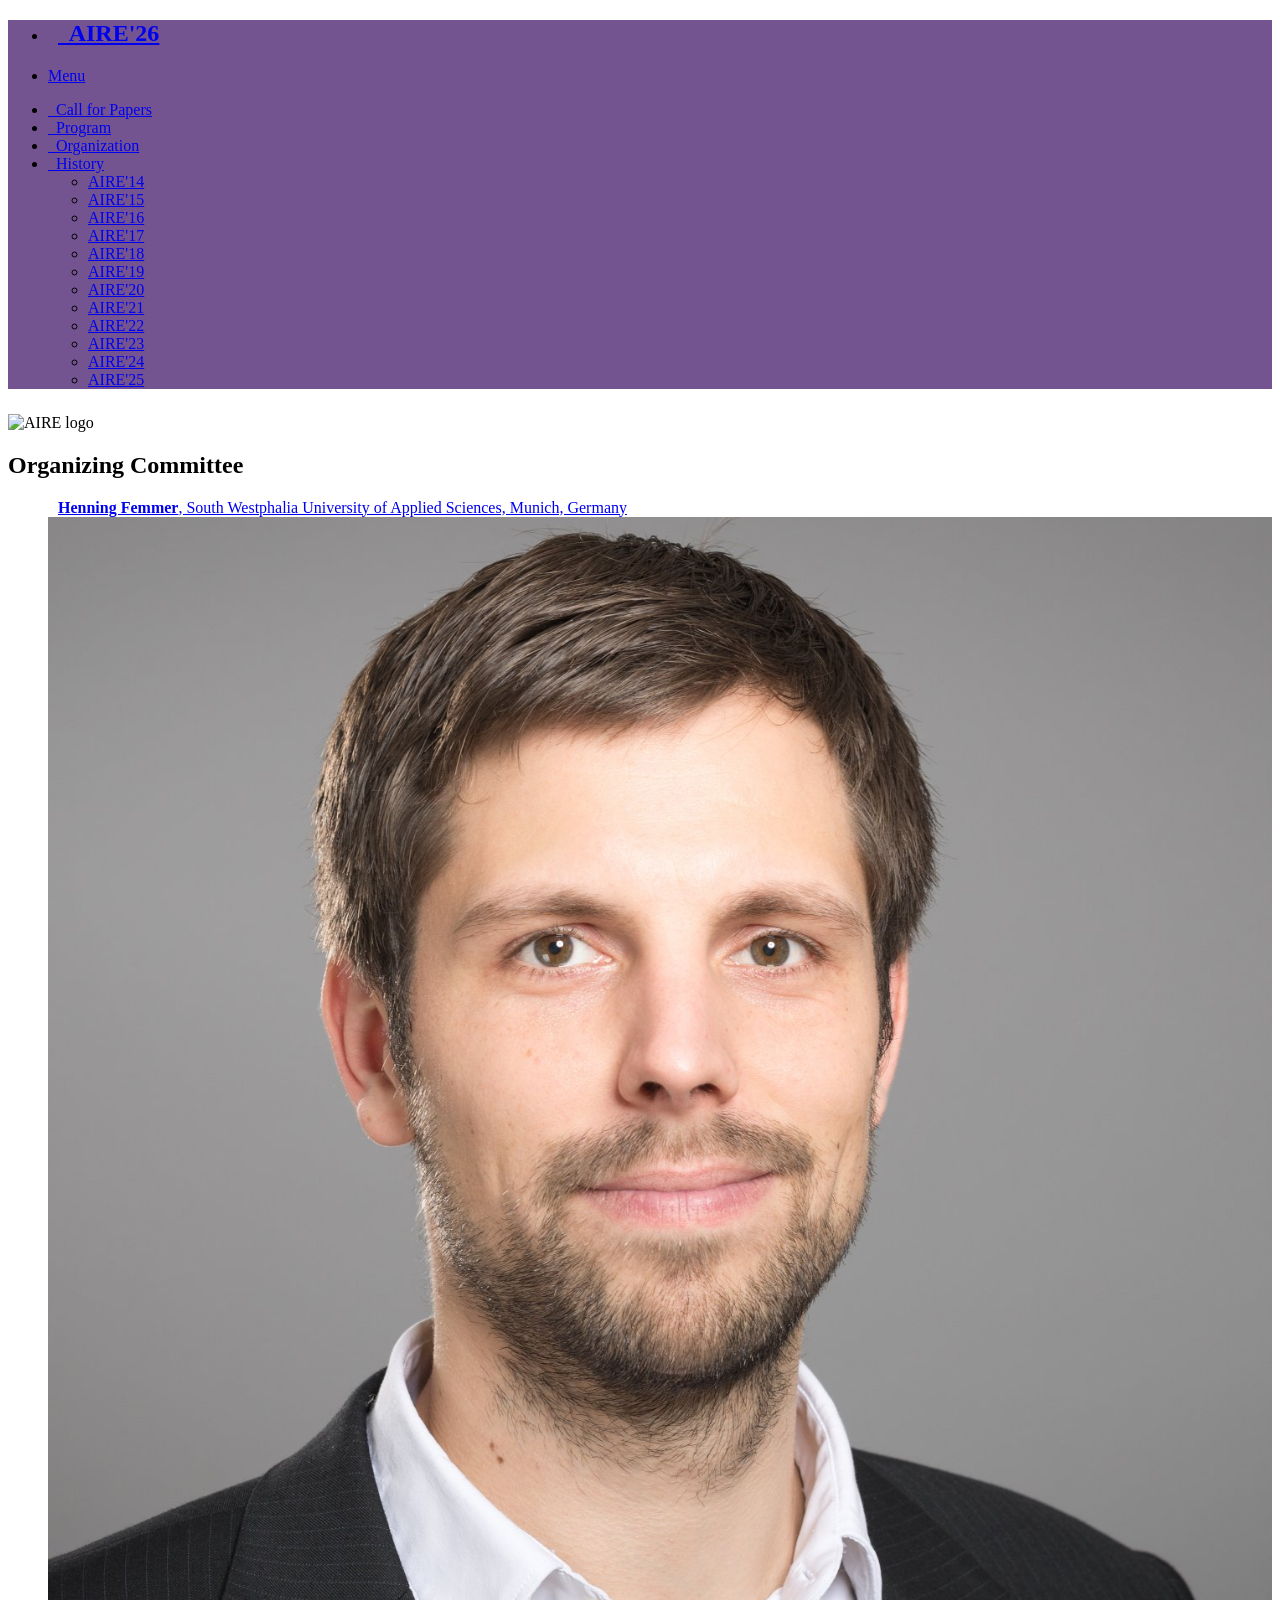
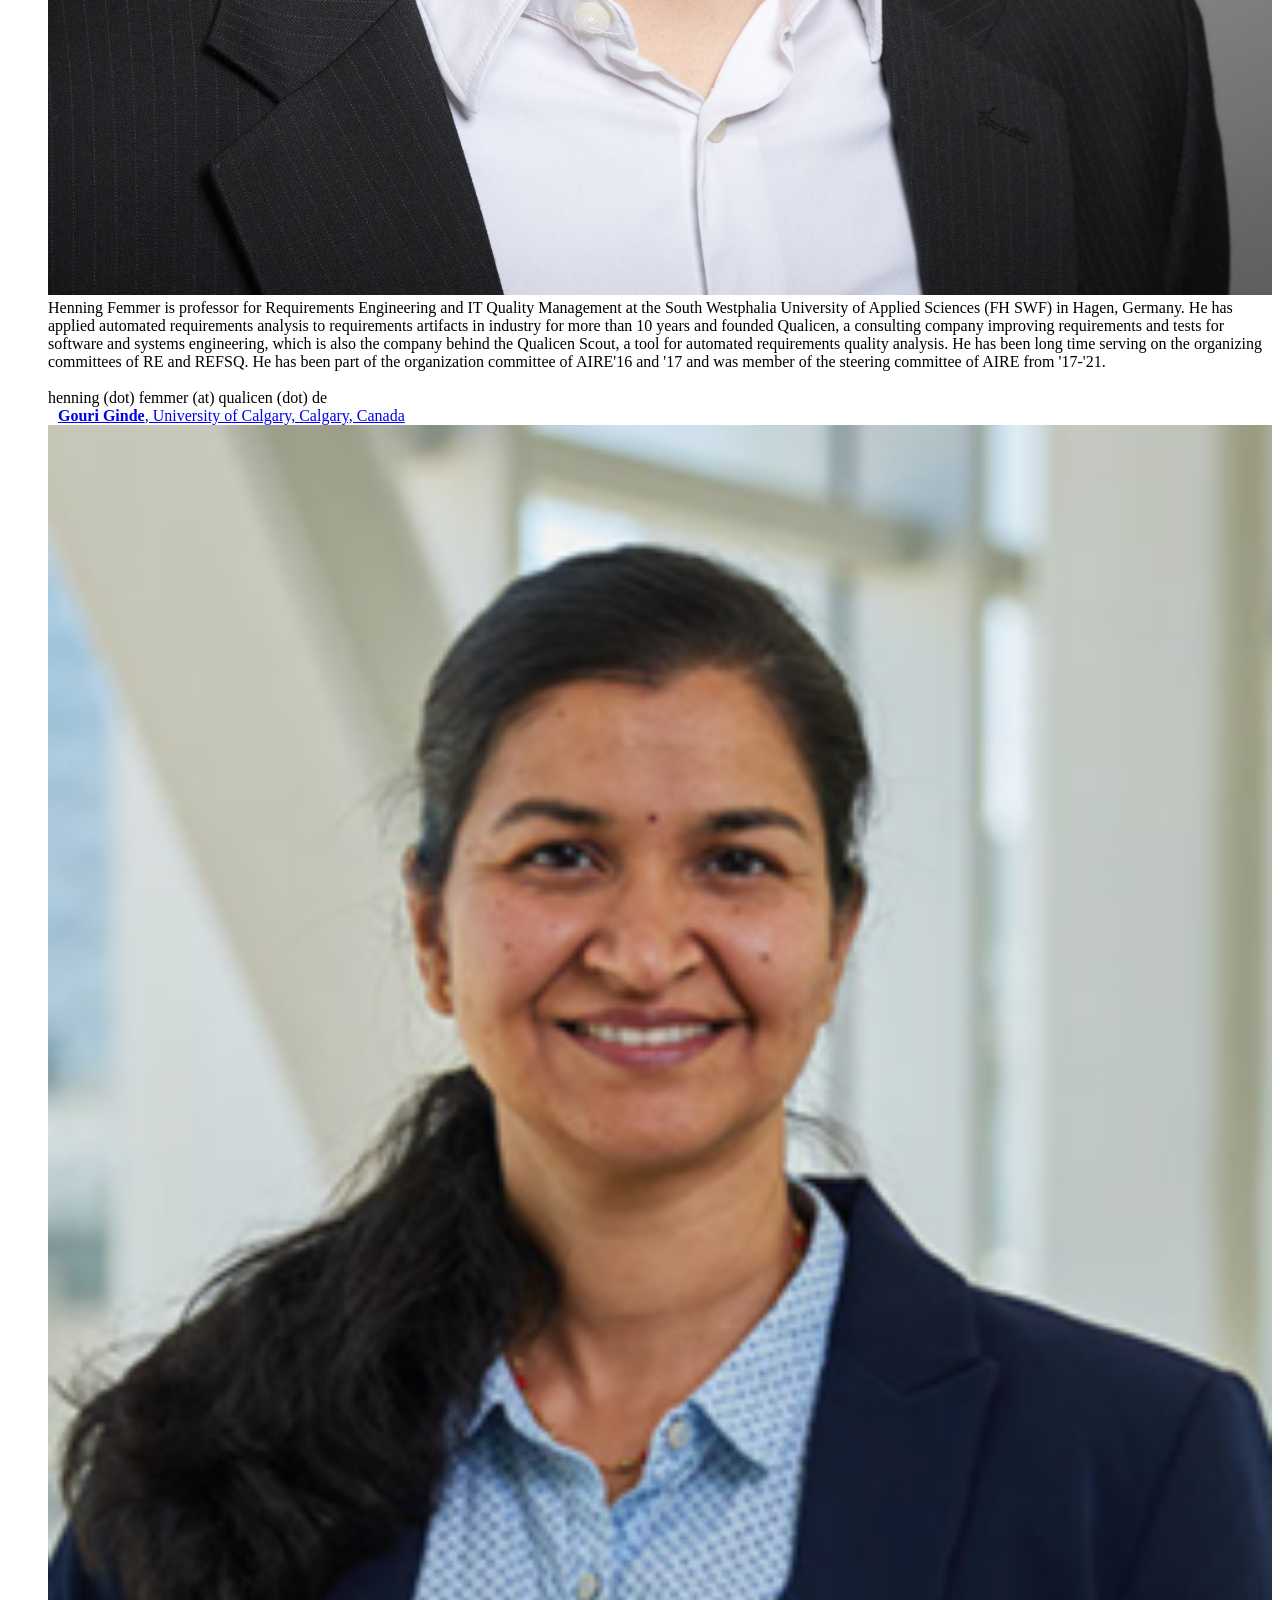
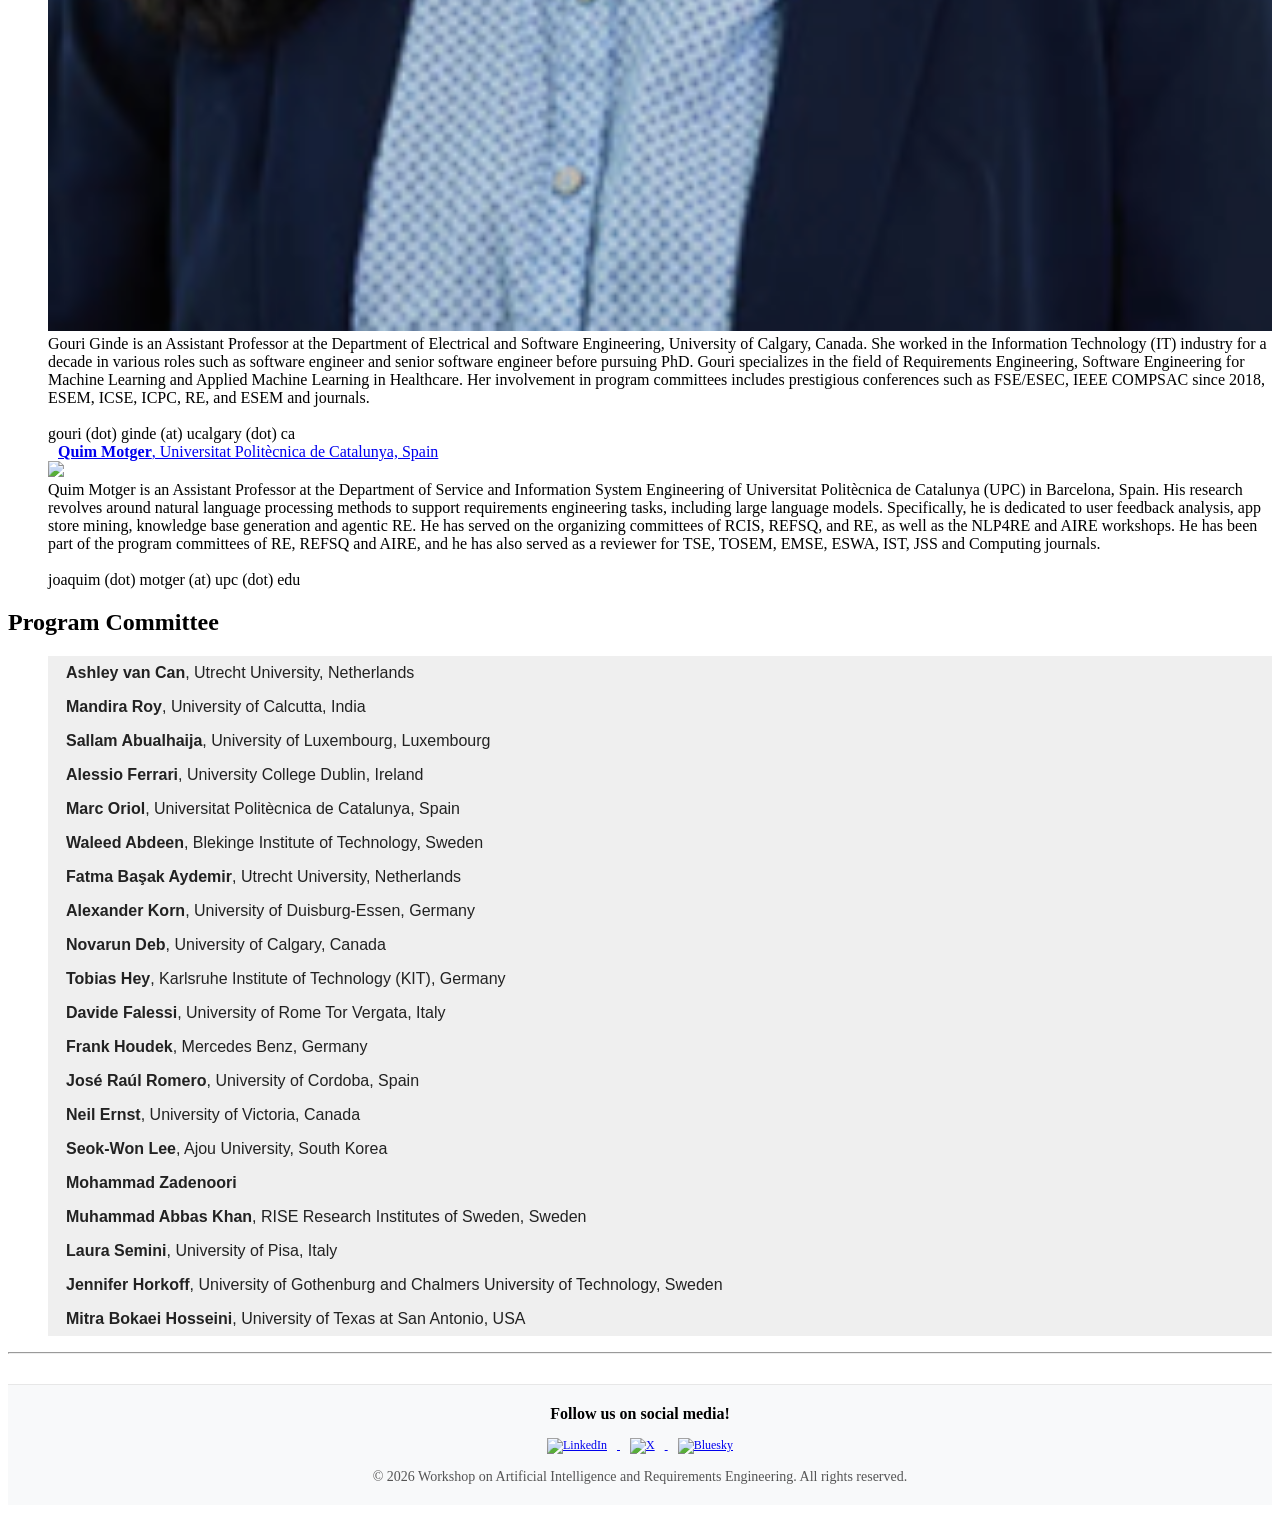
==== commit ba803525: "add PC members" ====
--- a/docs/organization.html
+++ b/docs/organization.html
@@ -134,31 +134,29 @@
 
       <h2>Program Committee </h2>
 
-      <p style="color:grey;">⚠️ The PC of the AIRE workshop will be invited soon. Stay tuned!</p>
-
-      <!--p style="color: grey; font-style: italic;">The program committee will be announced soon. Stay tuned!</p-->
-
-      <!--dl class="accordion-like-list" data-accordion>
-      <dd><span class="name">Tobias Hey</span>, Karlsruhe Institute of Technology (KIT), Germany</dd>
-      <dd><span class="name">Muhammad Abbas</span>, RISE Research Institutes of Sweden, Sweden</dd>
-      <dd><span class="name">Parisa Elahidoost</span>, fortiss, Germany</dd>
-      <dd><span class="name">Marc Oriol</span>, Universitat Politècnica de Catalunya, Spain</dd>
-      <dd><span class="name">Saad Ezzini</span>, King Fahd University of Petroleum and Minerals, Saudi Arabia</dd>
-      <dd><span class="name">Fabiano Dalpiaz</span>, Utrecht University, Netherlands</dd>
-      <dd><span class="name">Andreas Vogelsang</span>, University of Cologne, Germany</dd>
-      <dd><span class="name">Travis Breaux</span>, Carnegie Mellon University, USA</dd>
-      <dd><span class="name">Vijayanta Jain</span>, University of Maine, USA</dd>
-      <dd><span class="name">Maleknaz Nayebi</span>, York University, Canada</dd>
-      <dd><span class="name">Neil Ernst</span>, University of Victoria, Canada</dd>
-      <dd><span class="name">Sai Teja Peddinti</span>, New York University, Polytechnic School of Engineering, USA</dd>
-      <dd><span class="name">Xavier Franch</span>, Universitat Politècnica de Catalunya, Spain</dd>
-      <dd><span class="name">Sara Haghighi</span>, University of Maine, USA</dd>
-      <dd><span class="name">José Raúl Romero</span>, University of Cordoba, Spain</dd>
-      <dd><span class="name">Waleed Abdeen</span>, Blekinge Institute of Technology, Sweden</dd>
-      <dd><span class="name">Seok-Won Lee</span>, Ajou University, South Korea</dd>
-      <dd><span class="name">Henning Femmer</span>, South Westphalia University of Applied Sciences, Germany</dd>
-      <dd><span class="name">Ashley van Can</span>, Utrecht University, Netherlands</dd>
-      </dl-->
+      <dl class="accordion-like-list" data-accordion>
+        <dd><span class="name">Ashley van Can</span>, Utrecht University, Netherlands</dd>
+        <dd><span class="name">Mandira Roy</span>, University of Calcutta, India</dd>
+        <dd><span class="name">Sallam Abualhaija</span>, University of Luxembourg, Luxembourg</dd>
+        <dd><span class="name">Alessio Ferrari</span>, University College Dublin, Ireland</dd>
+        <dd><span class="name">Marc Oriol</span>, Universitat Politècnica de Catalunya, Spain</dd>
+        <dd><span class="name">Waleed Abdeen</span>, Blekinge Institute of Technology, Sweden</dd>
+        <dd><span class="name">Fatma Başak Aydemir</span>, Utrecht University, Netherlands</dd>
+        <dd><span class="name">Alexander Korn</span>, University of Duisburg-Essen, Germany</dd>
+        <dd><span class="name">Novarun Deb</span>, University of Calgary, Canada</dd>
+        <dd><span class="name">Tobias Hey</span>, Karlsruhe Institute of Technology (KIT), Germany</dd>
+        <dd><span class="name">Davide Falessi</span>, University of Rome Tor Vergata, Italy</dd>
+        <dd><span class="name">Frank Houdek</span>, Mercedes Benz, Germany</dd>
+        <dd><span class="name">José Raúl Romero</span>, University of Cordoba, Spain</dd>
+        <dd><span class="name">Neil Ernst</span>, University of Victoria, Canada</dd>
+        <dd><span class="name">Seok-Won Lee</span>, Ajou University, South Korea</dd>
+        <dd><span class="name">Mohammad Zadenoori</span></dd>
+        <dd><span class="name">Muhammad Abbas Khan</span>, RISE Research Institutes of Sweden, Sweden</dd>
+        <dd><span class="name">Laura Semini</span>, University of Pisa, Italy</dd>
+        <dd><span class="name">Jennifer Horkoff</span>, University of Gothenburg and Chalmers University of Technology,
+          Sweden</dd>
+        <dd><span class="name">Mitra Bokaei Hosseini</span>, University of Texas at San Antonio, USA</dd>
+      </dl>
       <!--p>In case you are also interested in serving as a program committee member, reach out to us via
         <script type="text/javascript">mail();</script>.
     </p-->
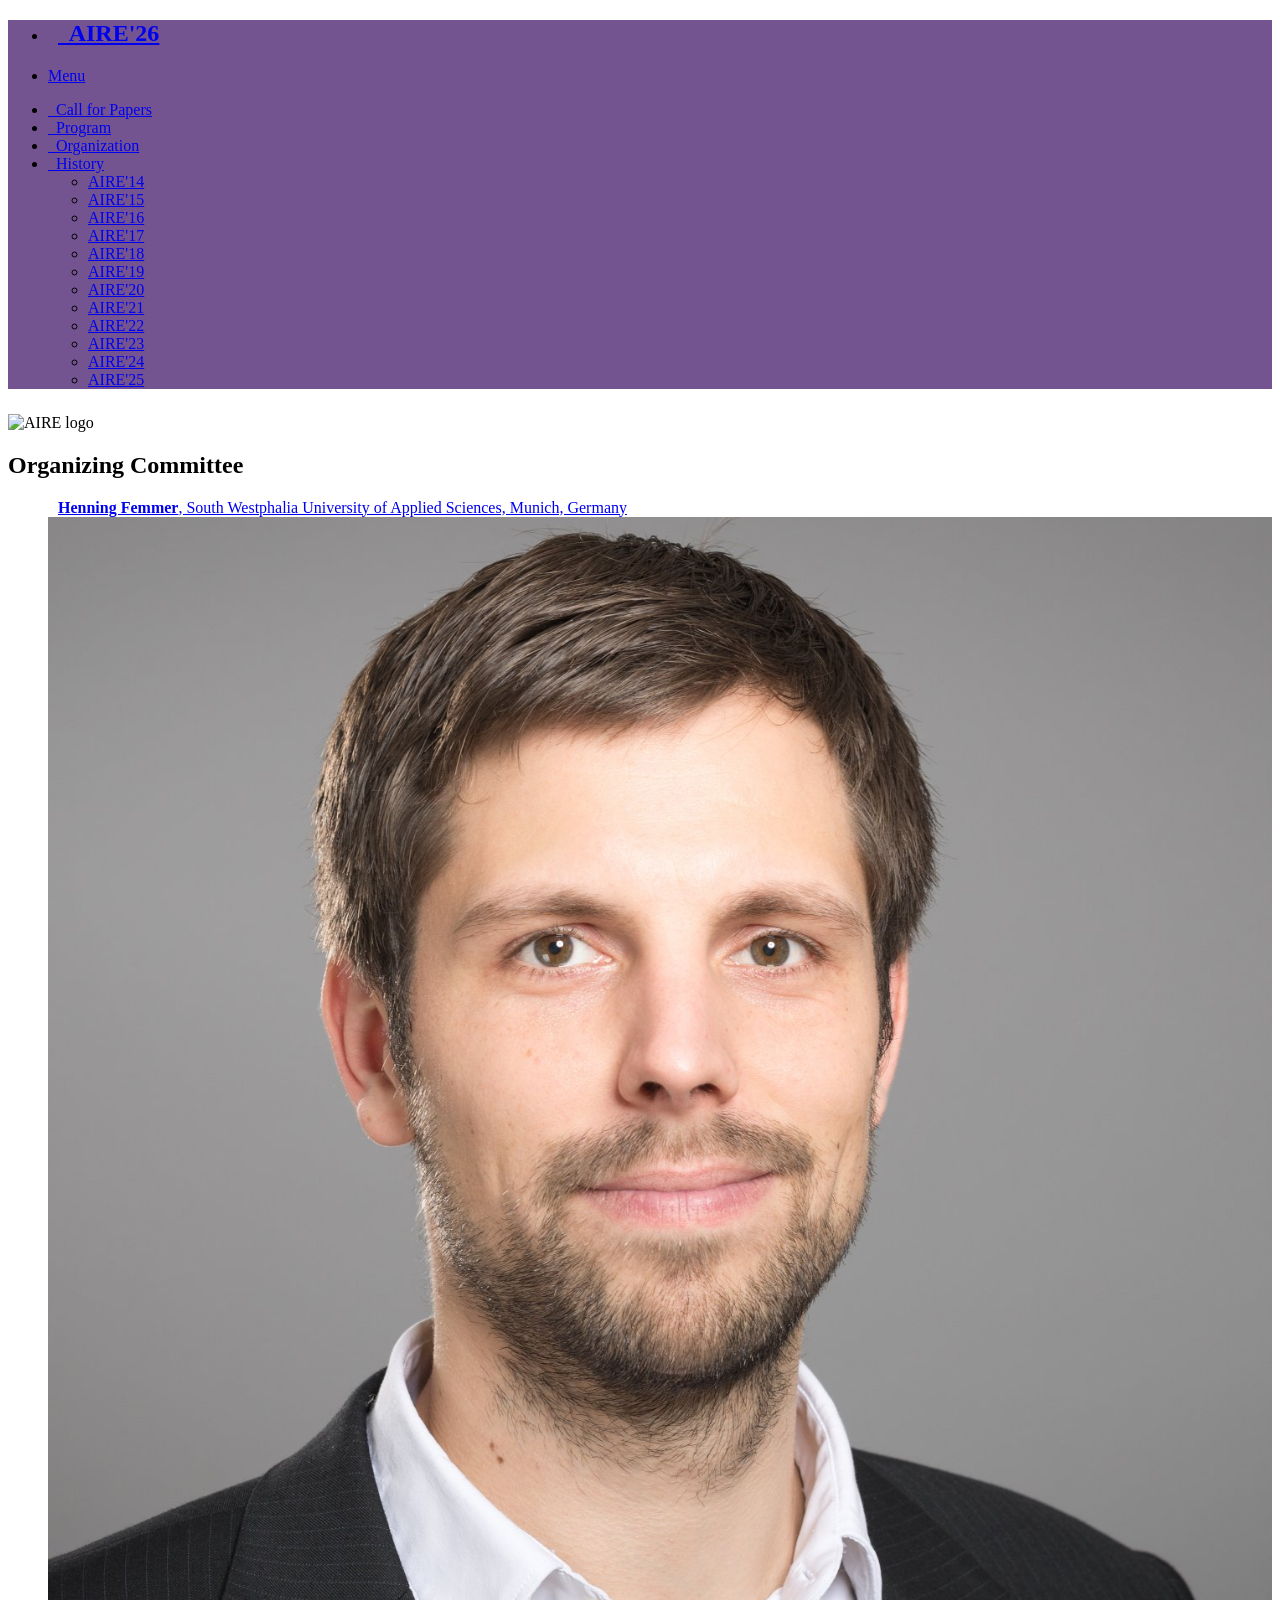
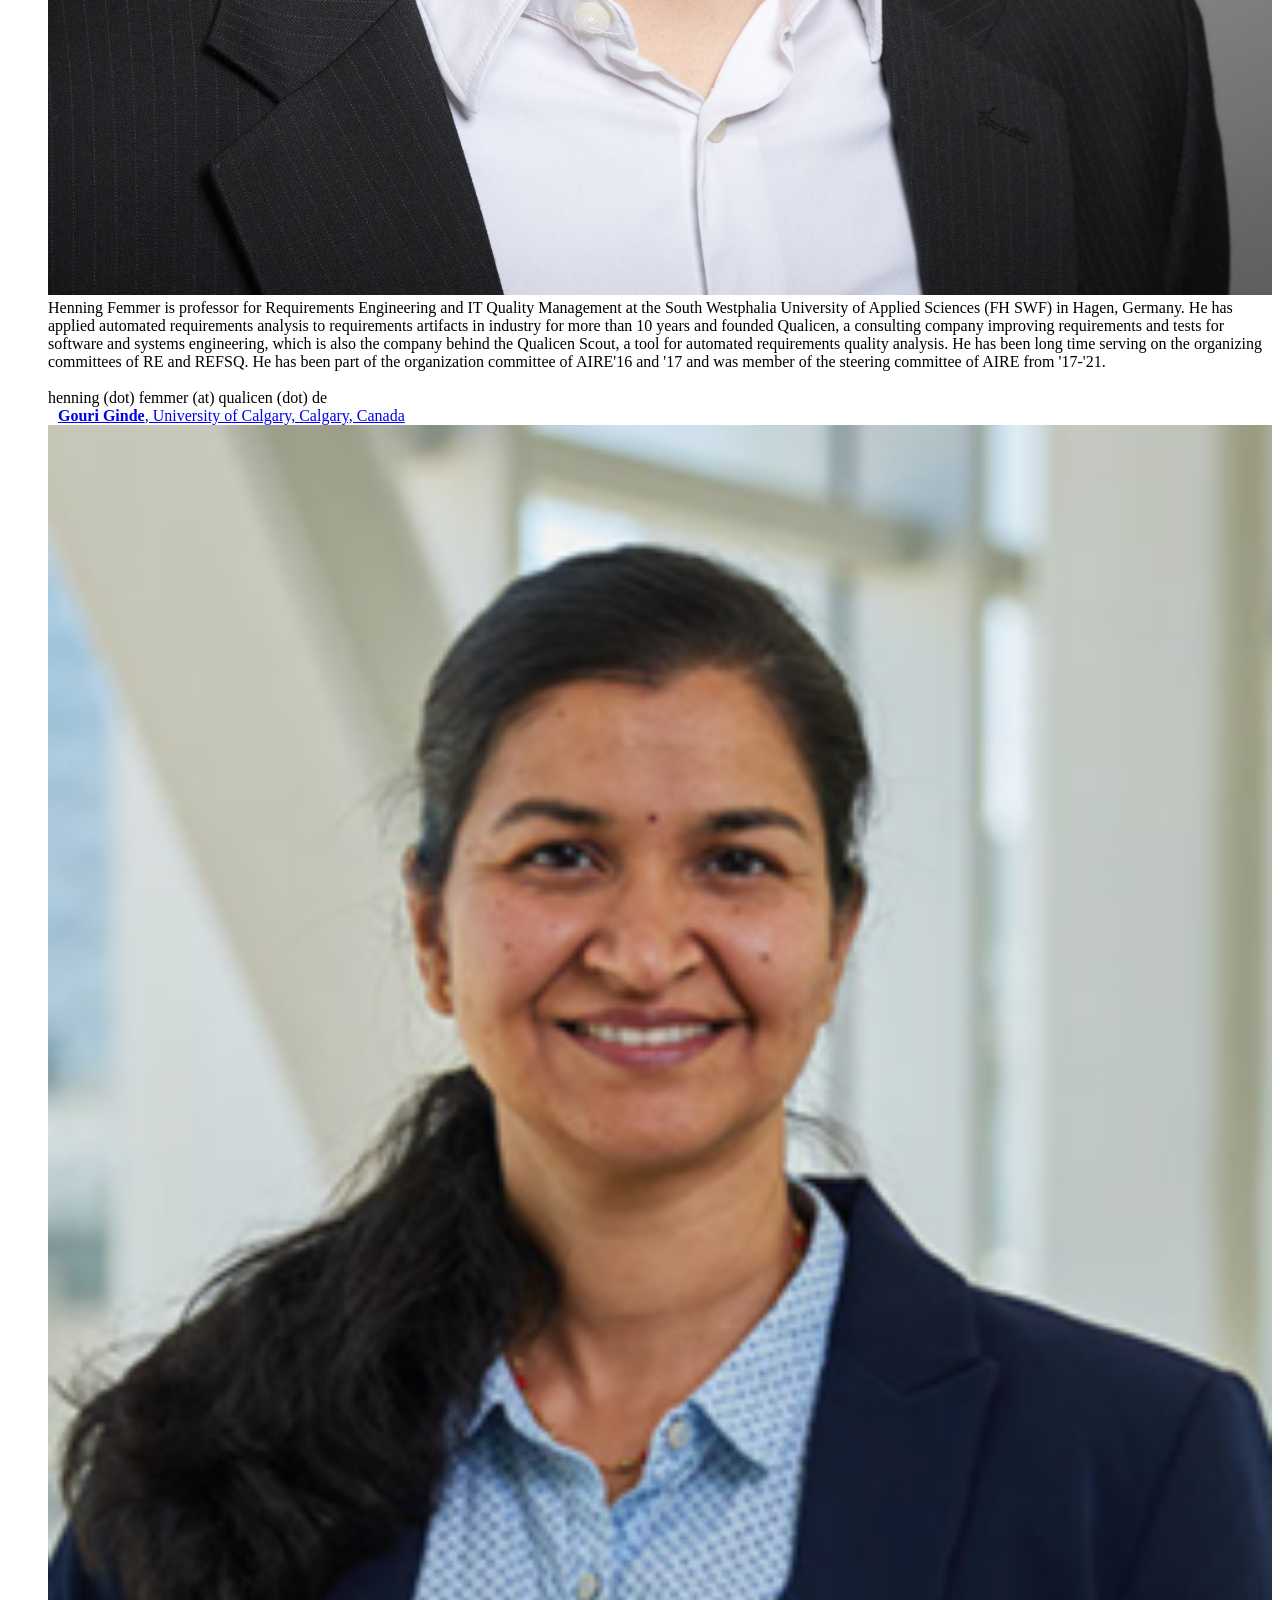
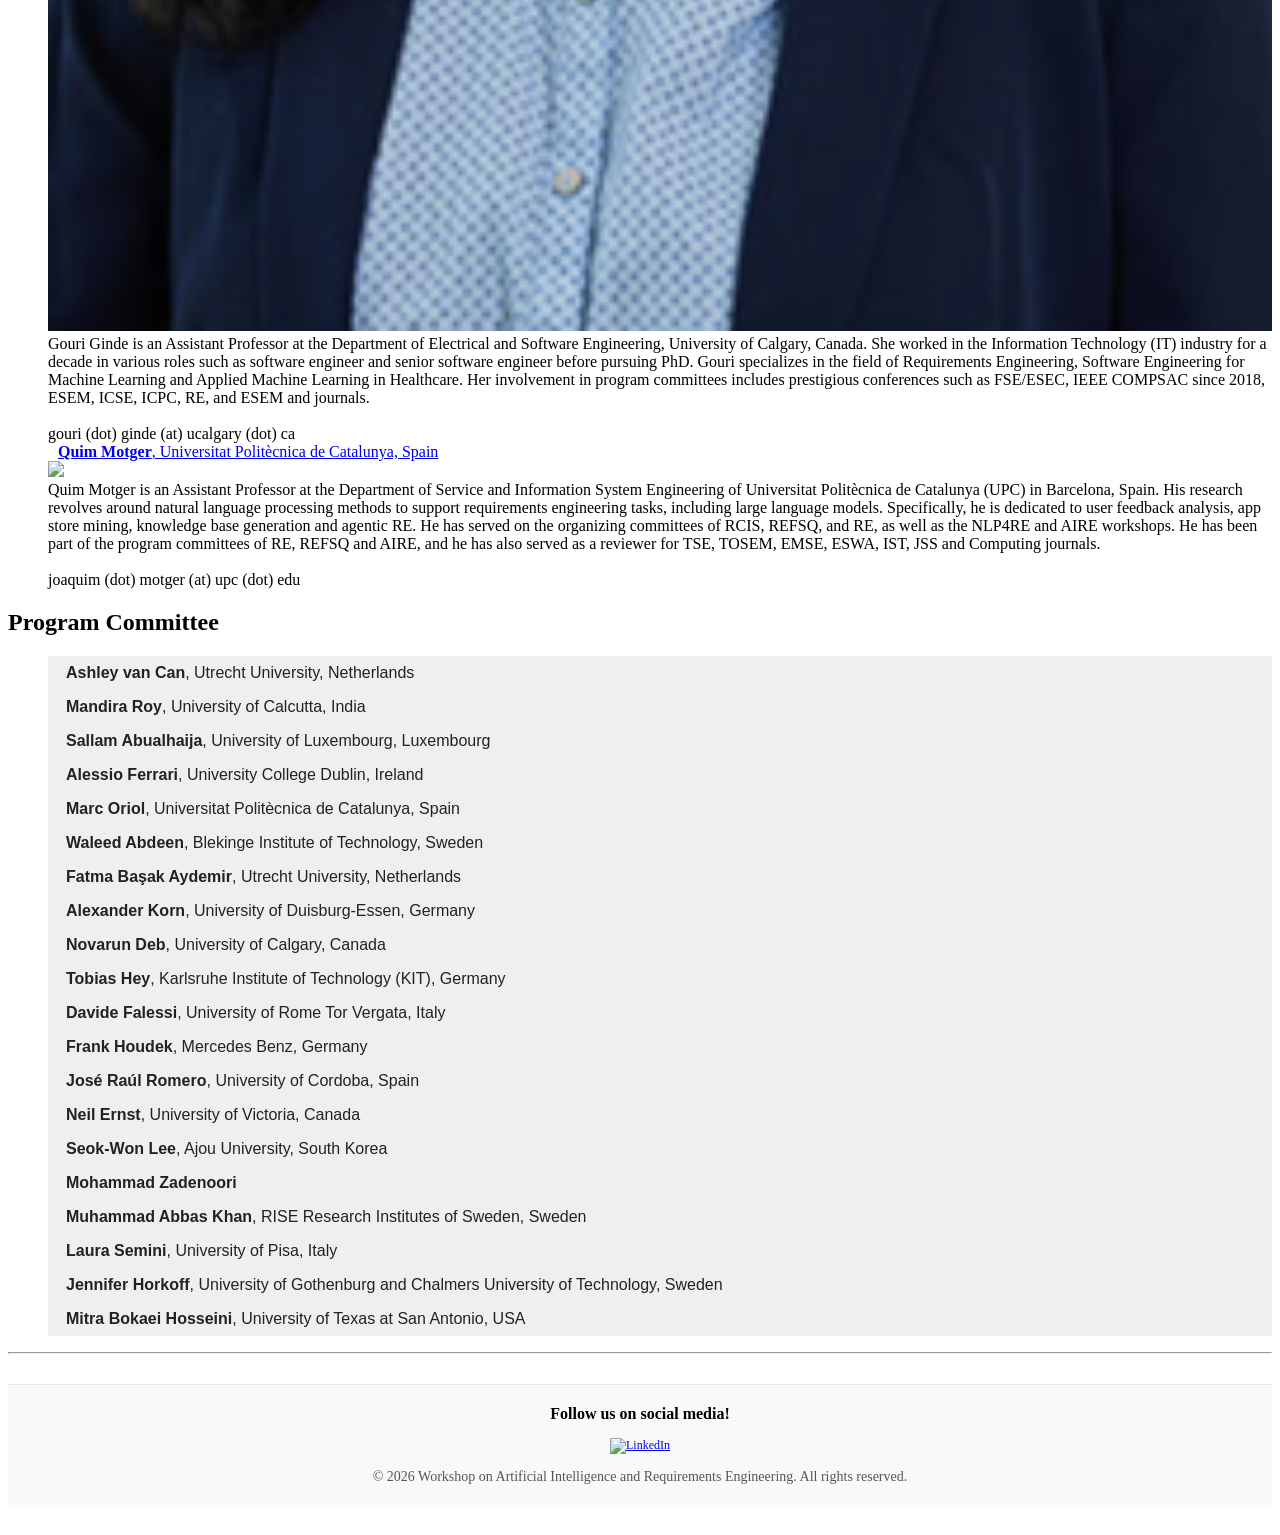
==== commit 35173a6d: "remove x and bluesky" ====
--- a/docs/organization.html
+++ b/docs/organization.html
@@ -171,12 +171,6 @@
       <a href="https://www.linkedin.com/company/106103729/" target="_blank">
         <img src="img/linkedin-logo.webp" alt="LinkedIn" style="height:30px;margin:0 10px;">
       </a>
-      <a href="https://x.com/AIRE_WS" target="_blank">
-        <img src="img/x-logo.png" alt="X" style="height:30px;margin:0 10px;">
-      </a>
-      <a href="https://bsky.app/profile/aire-ws.bsky.social" target="_blank">
-        <img src="img/bluesky-logo.png" alt="Bluesky" style="height:30px;margin:0 10px;">
-      </a>
     </div>
     <div style="font-size:14px;color:#555;">
       &copy; 2026 Workshop on Artificial Intelligence and Requirements Engineering. All rights reserved.
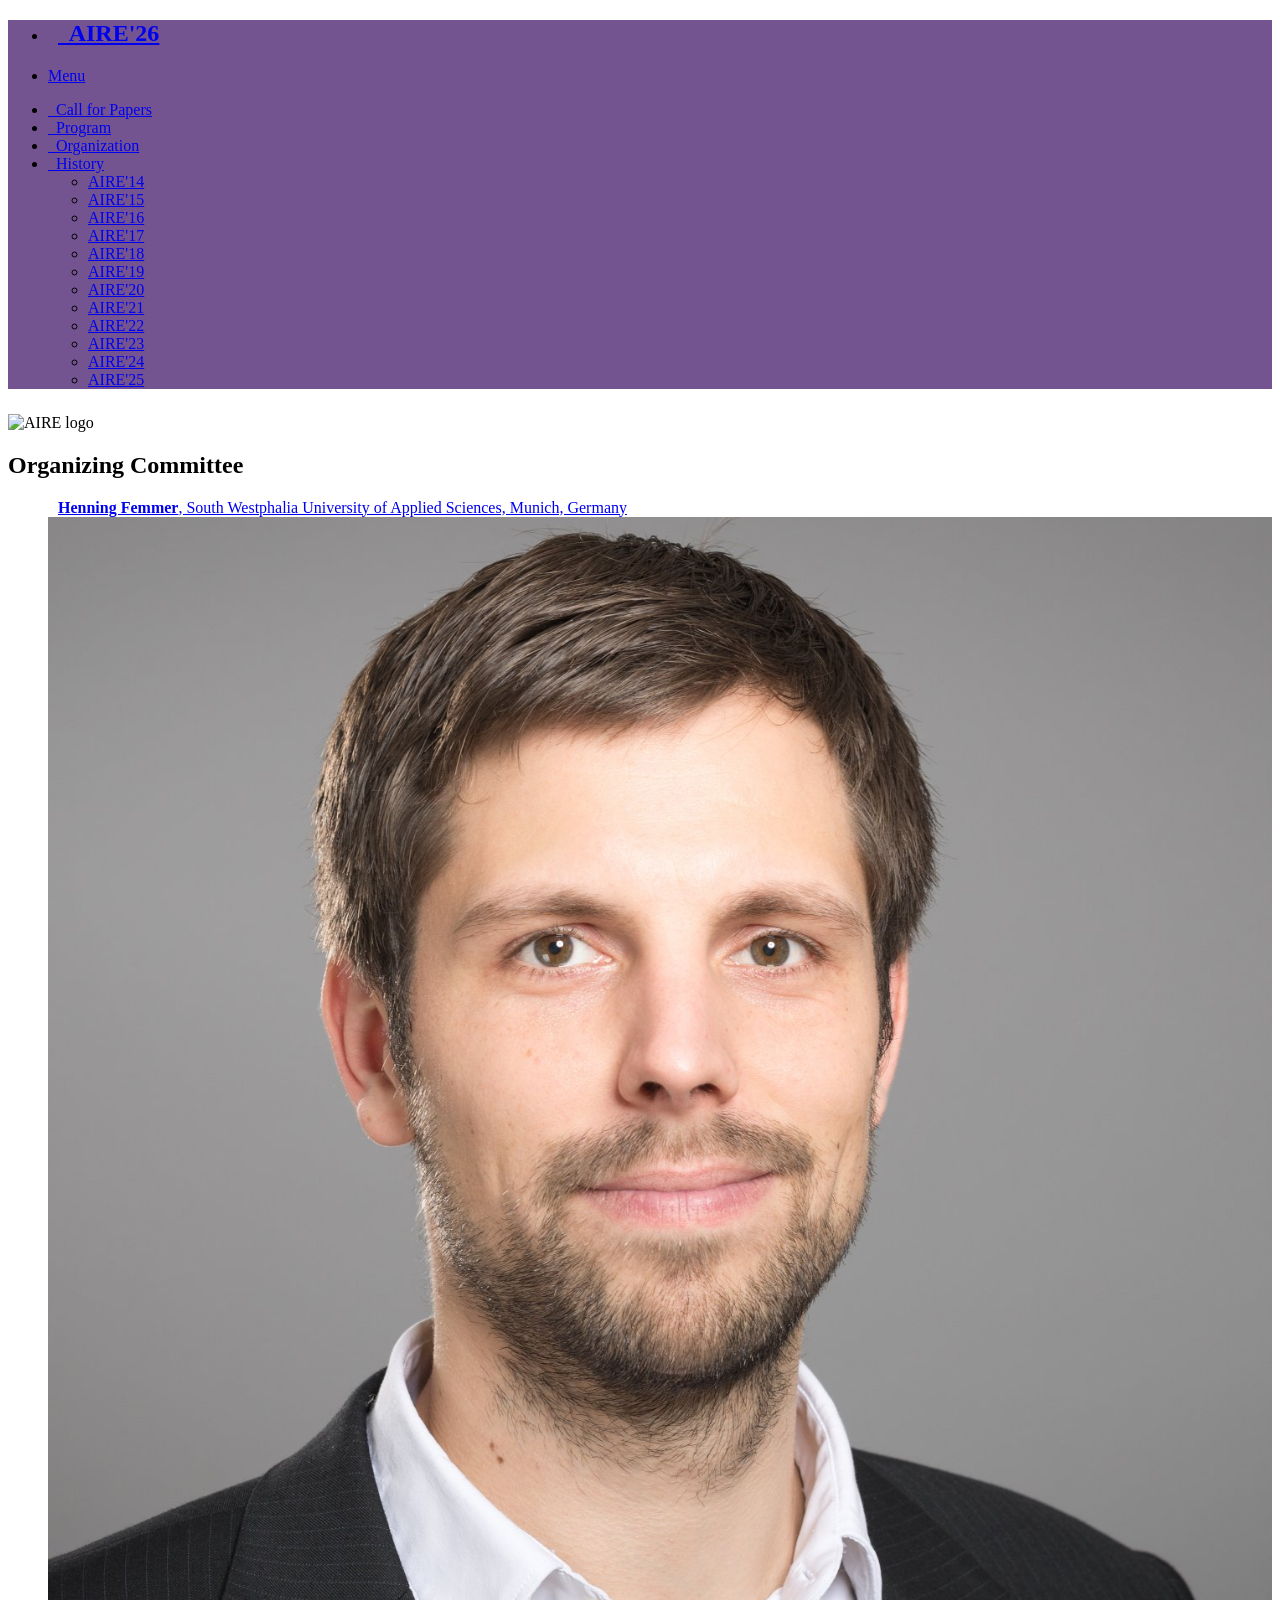
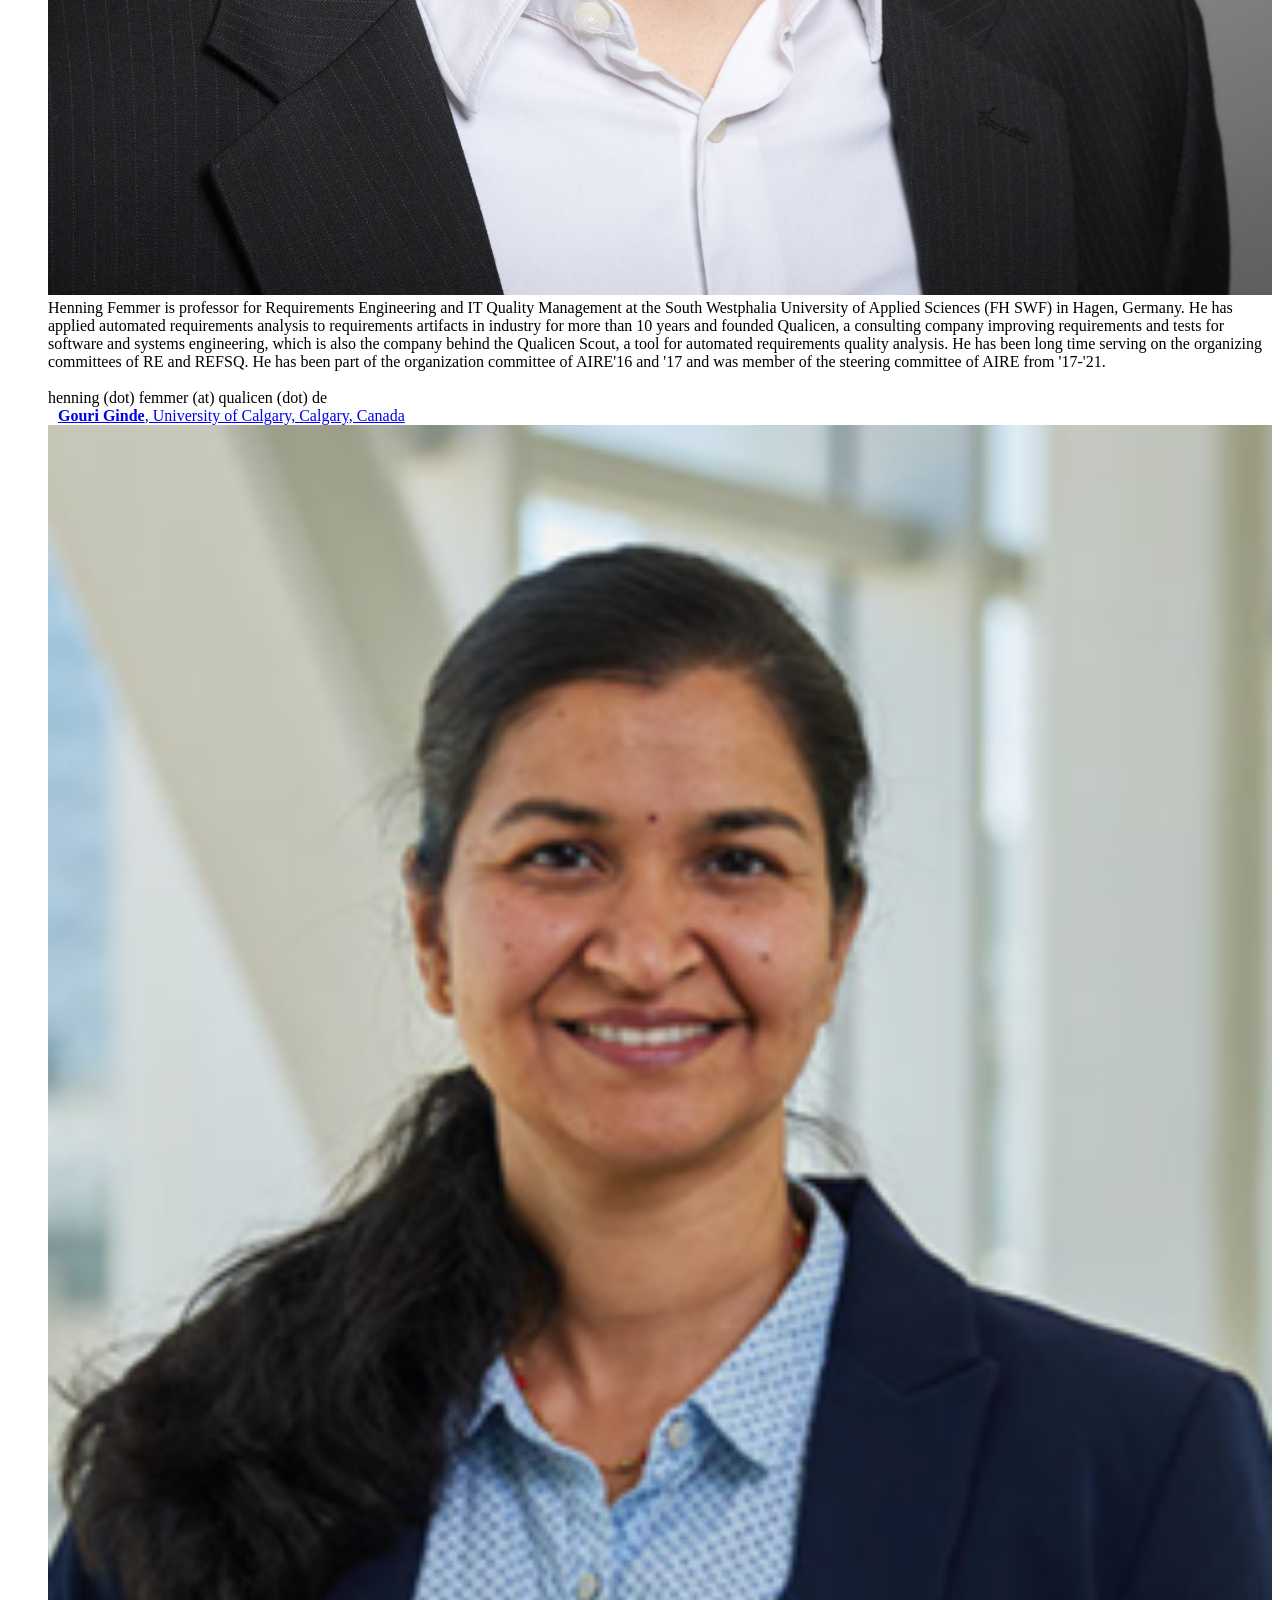
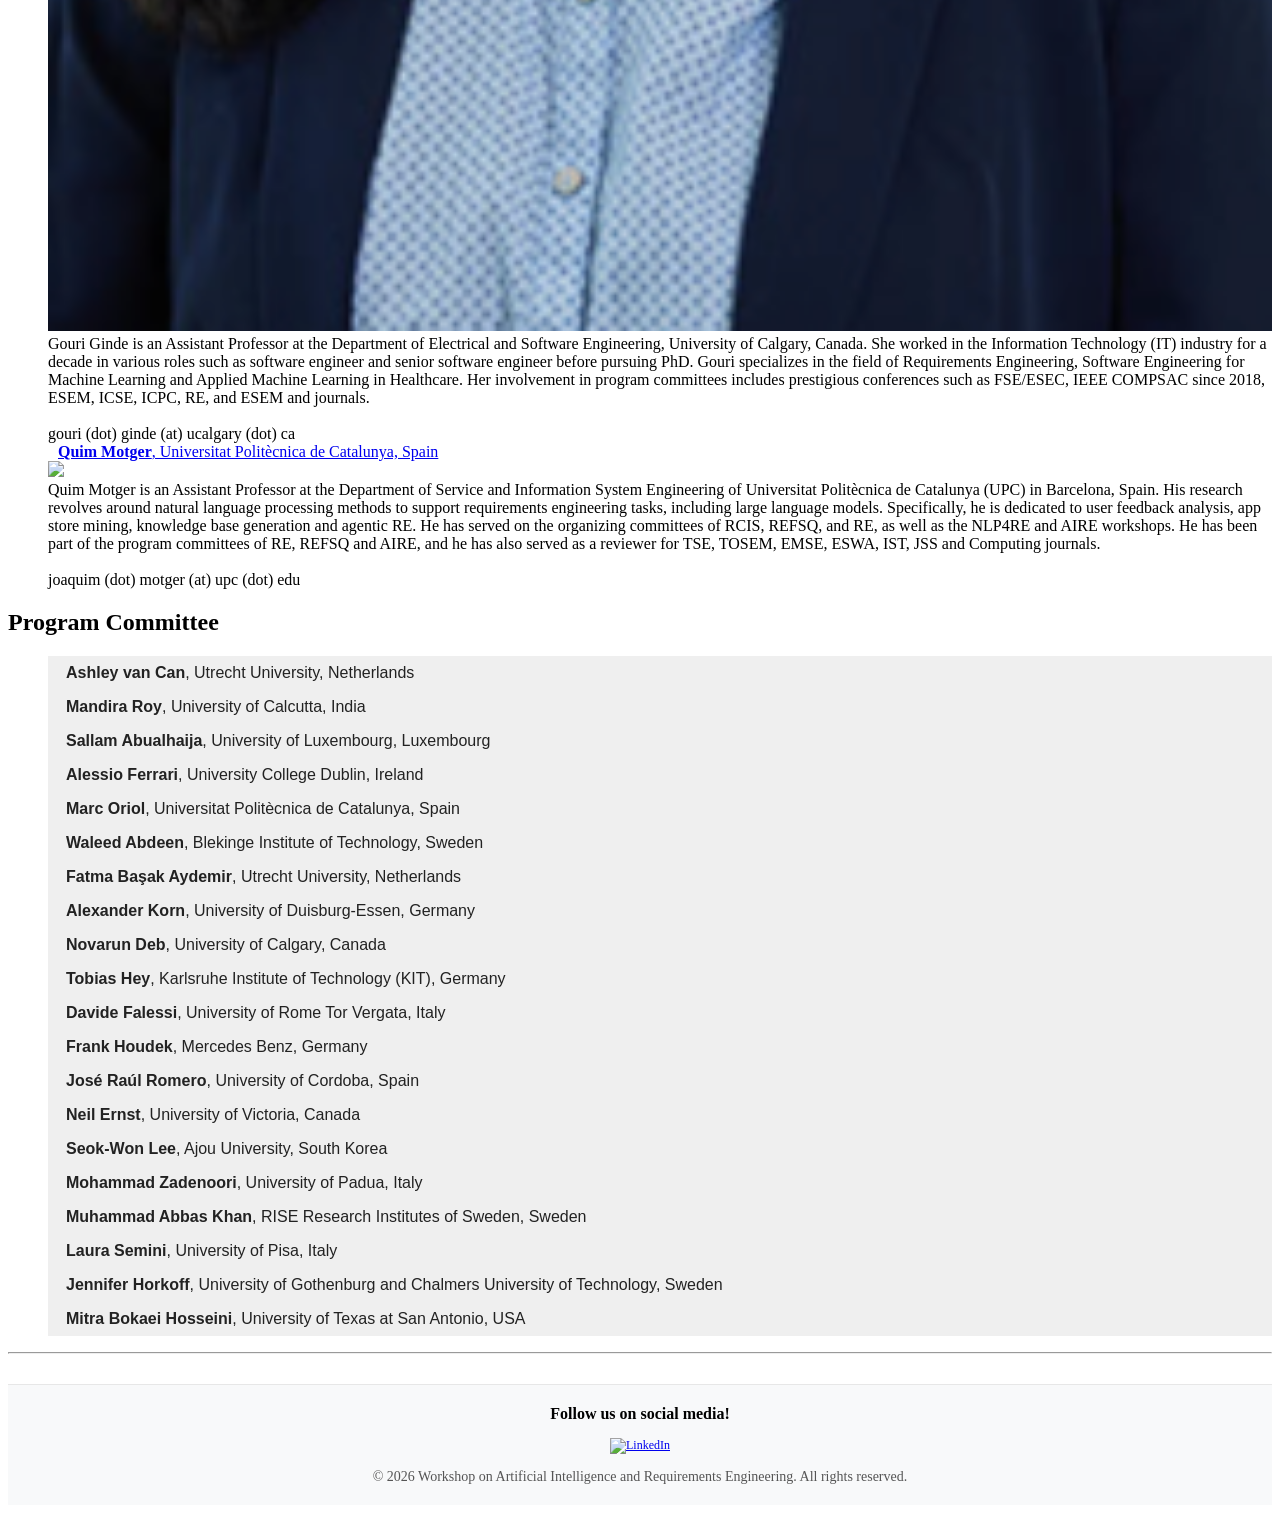
==== commit 5edeccef: "update PC" ====
--- a/docs/organization.html
+++ b/docs/organization.html
@@ -150,7 +150,7 @@
         <dd><span class="name">José Raúl Romero</span>, University of Cordoba, Spain</dd>
         <dd><span class="name">Neil Ernst</span>, University of Victoria, Canada</dd>
         <dd><span class="name">Seok-Won Lee</span>, Ajou University, South Korea</dd>
-        <dd><span class="name">Mohammad Zadenoori</span></dd>
+        <dd><span class="name">Mohammad Zadenoori</span>, University of Padua, Italy</dd>
         <dd><span class="name">Muhammad Abbas Khan</span>, RISE Research Institutes of Sweden, Sweden</dd>
         <dd><span class="name">Laura Semini</span>, University of Pisa, Italy</dd>
         <dd><span class="name">Jennifer Horkoff</span>, University of Gothenburg and Chalmers University of Technology,
